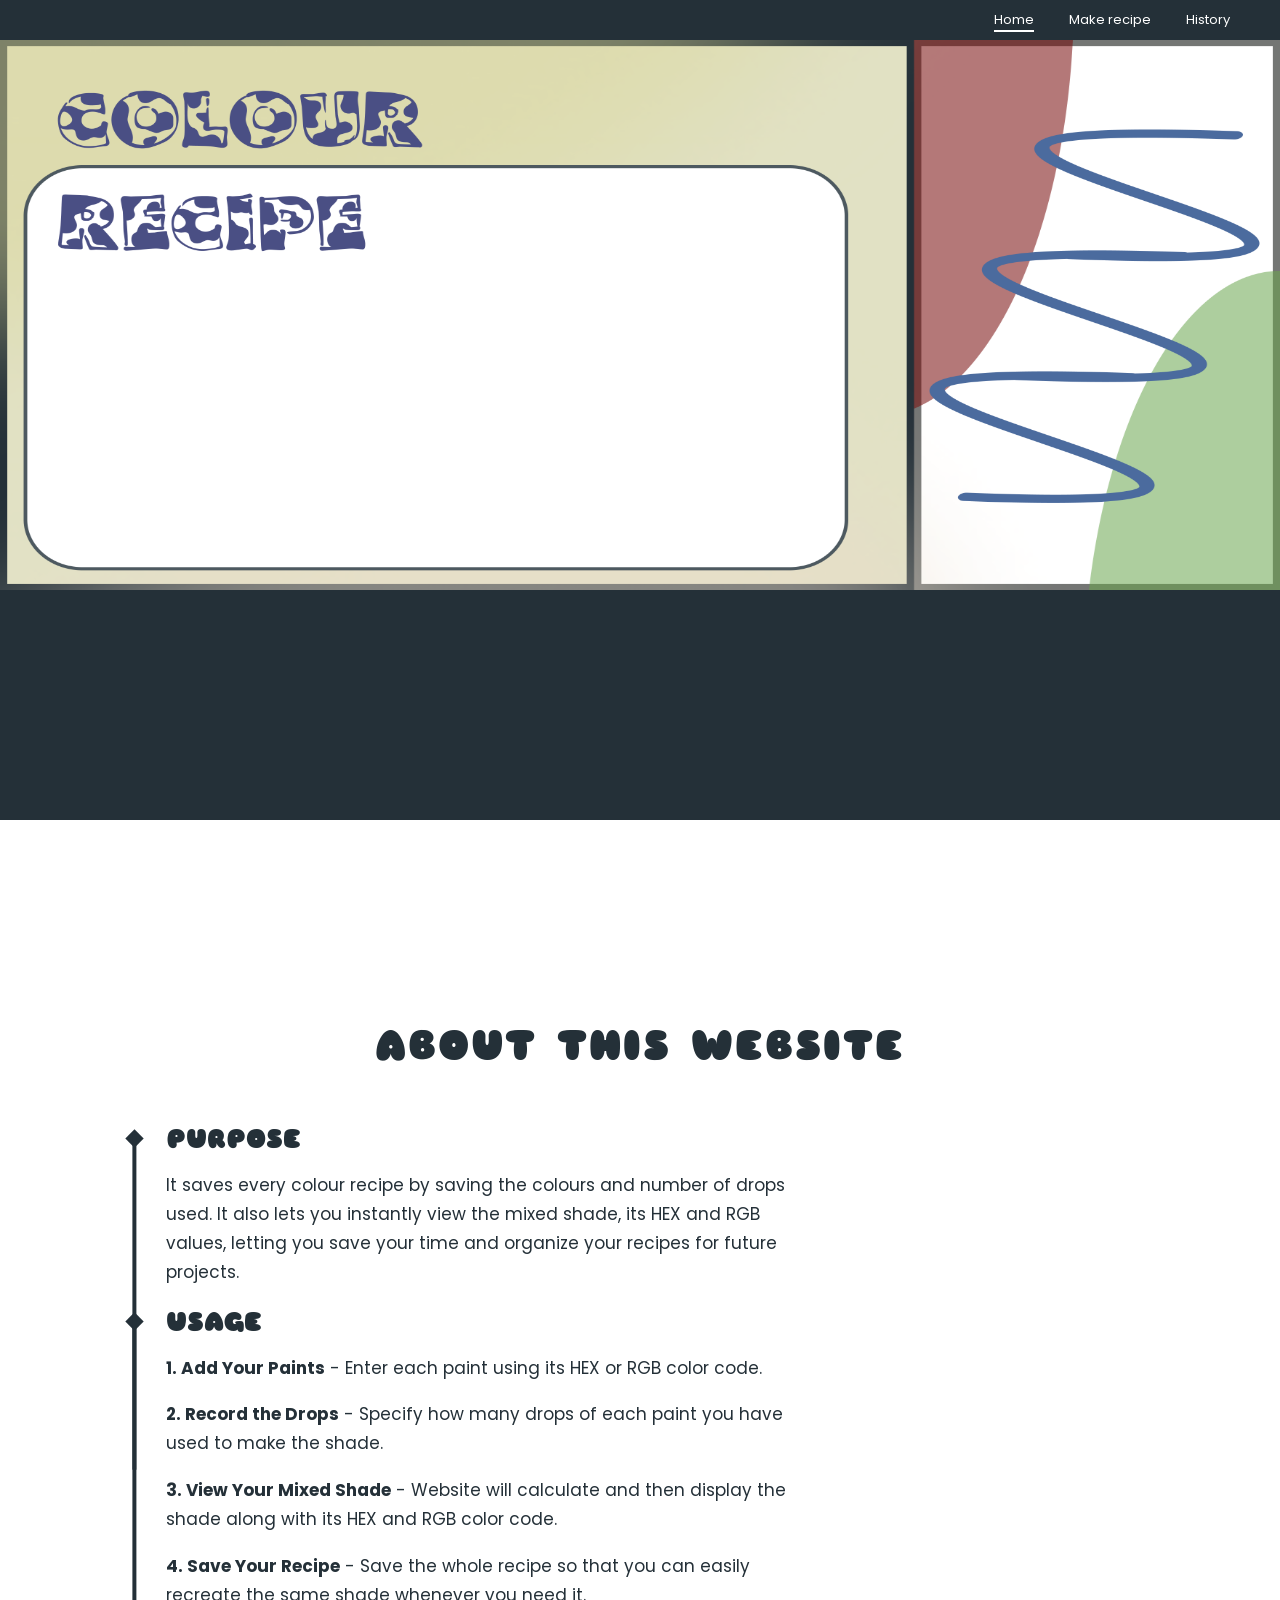
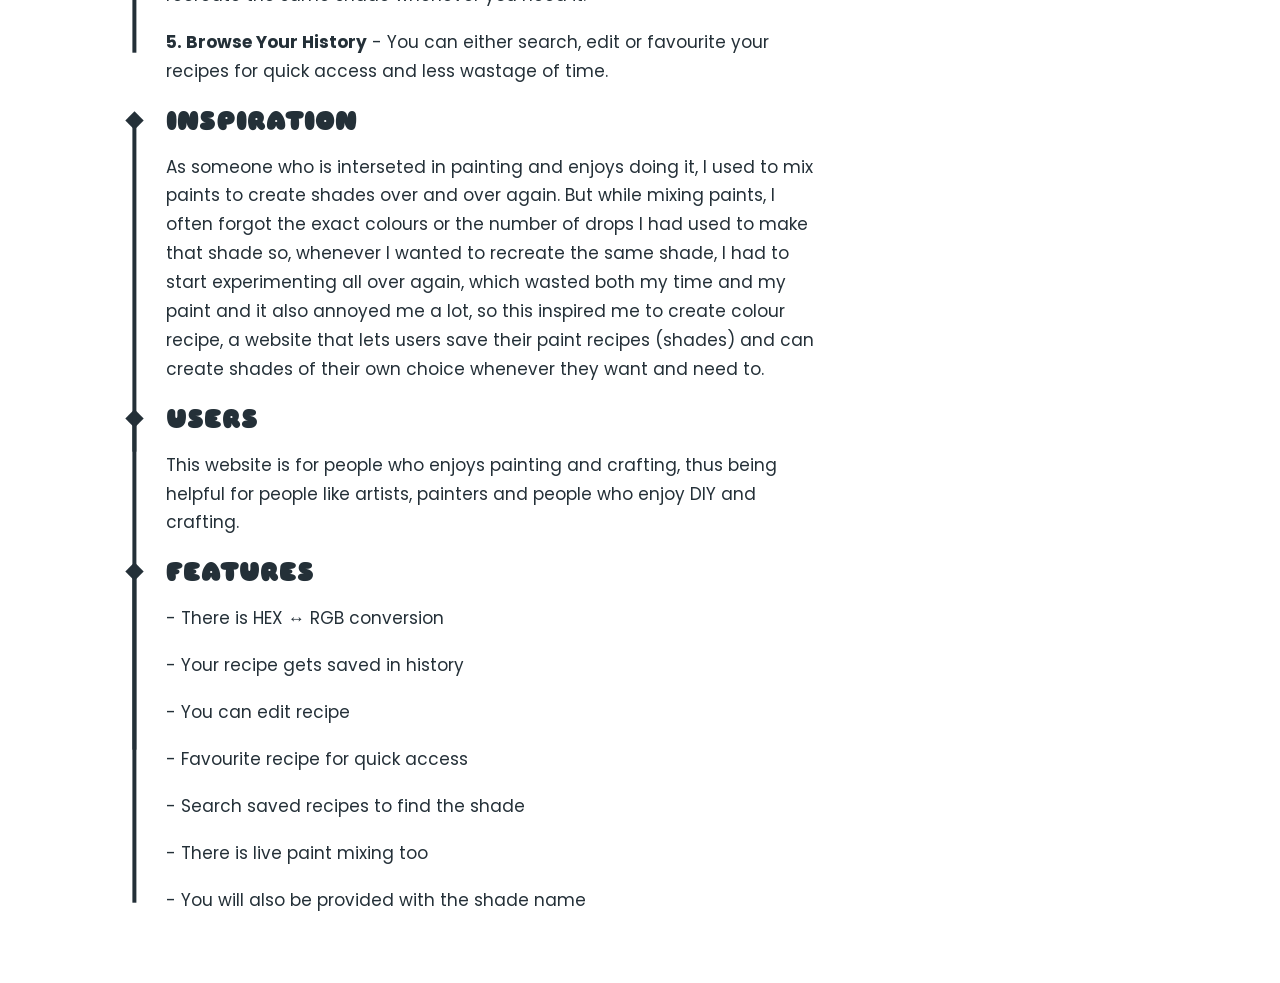
==== index.html @ 3063f2ff "Add initial HTML structure, CSS styles, and homepage image" ====
<!DOCTYPE html>
<html lang="en">
    <head>
        <meta charset="UTF-8">
        <meta name="viewport" content="width=device-width, initial-scale=1.0">
        <title>Mixie-Mixie</title>

        <link rel="preconnect" href="https://fonts.googleapis.com">
<link rel="preconnect" href="https://fonts.gstatic.com" crossorigin>

<link href="https://fonts.googleapis.com/css2?family=Poppins:wght@300;400;500;600;700&display=swap" rel="stylesheet">
<link href="https://fonts.googleapis.com/css2?family=Sniglet:wght@400;800&display=swap" rel="stylesheet">
        <link rel="stylesheet" href="style.css">
        

    </head>

    <body>

 <!-- ================= NAVIGATION ================= -->

        <header>
            <nav class="navbar">
            <div class="logo">
                </div>

                <ul class="nav-links">
                    <li><a href="index.html" class="active">Home</a></li>
                    <li><a href="pages/recipe.html">Make recipe</a></li>
                    <li><a href="pages/history.html">History</a></li>

                </ul>
                </nav>
        </header>

        <!-- ================= HOMEPAGE DESIGN ================= -->

        <main>
               
            <img src="images/home.png" alt="homepage" class="hero-image">

            <div class="divider"></div>

            <section class="about-section">
                <h1>ABOUT THIS WEBSITE</h1>

                <div class="timeline">
                    <div class="timeline-item">
                        <div class="marker">
                </div>
            

            <div class="content">
                

                    <h3>PURPOSE</h3>

                    <p>
                        It saves every colour recipe by saving the colours and number of drops used.
                It also lets you instantly view the mixed shade, its HEX and RGB values,
                letting you save your time and organize your recipes for future projects.
                    </p>

                    </div>
                    </div>
                


                <div class="timeline-item">

    <div class="marker"></div>

    <div class="content">

        <h3>USAGE</h3>

        <p><strong>1. Add Your Paints</strong> - Enter each paint using its HEX or RGB color code.</p>

        <p><strong>2. Record the Drops</strong> - Specify how many drops of each paint you have used to make the shade.</p>

        <p><strong>3. View Your Mixed Shade</strong> - Website will calculate and then display the shade along with its HEX and RGB color code.</p>

        <p><strong>4. Save Your Recipe</strong> - Save the whole recipe so that you can easily recreate the same shade whenever you need it.</p>

        <p><strong>5. Browse Your History</strong> - You can either search, edit or favourite your recipes for quick access and less wastage of time.</p>

    </div>

</div>

<div class="timeline-item">

<div class="marker"></div>

<div class="content">

    <h3>INSPIRATION</h3>

    <p>

        As someone who is interseted in painting and enjoys doing it, I used to mix paints to create shades over and over again. But while mixing paints, I often forgot the exact colours or the number of drops I had used to make that shade so, whenever I wanted to recreate the same shade, I had to start experimenting all over again, which wasted both my time and my paint and it also annoyed me a lot, so this inspired me to create colour recipe, a website that lets users save their paint recipes (shades) and can create shades of their own choice whenever they want and need to.

    </p>
</div>

</div>

<div class="timeline-item">

    <div class="marker"></div>

    <div class="content">

        <h3>USERS</h3>

        <p>

            This website is for people who enjoys painting and crafting, thus being helpful for people like artists, painters and people who enjoy DIY and crafting.

        </p>

        </div>

        </div>

        <div class="timeline-item">

            <div class="marker"></div>

            <div class="content">

                <h3>FEATURES</h3>

                <p>

                    - There is HEX ↔ RGB conversion </p>

                   <p> - Your recipe gets saved in history</p>

                    <p>- You can edit recipe</p>

                    <p>- Favourite recipe for quick access</p>
                    
                    <p>- Search saved recipes to find the shade </p>

                   <p> - There is live paint mixing too</p>

                   <p> - You will also be provided with the shade name</p>

            
            </div>

            </div>


</div>

</section>
        
        
        </main>
    </body>
</html>
---- style.css ----
/* ---------- Reset ---------- */
*{
    margin:0;
    padding:0;
    box-sizing:border-box;
}

html{
    scroll-behavior:smooth;
}

body{
    margin:0;
    font-family:Arial, Helvetica, sans-serif;
    overflow-x:hidden;
}

/* ---------- Navigation ---------- */

header{
    width:100%;
    position:fixed;
    top:0;
    left:0;
    z-index:1000;
    margin:0;
    padding: 0;
}

.navbar{

    width:100%;
    height: 40px;
    background-color: #243038;

    display:flex;
    justify-content:flex-end;
    align-items:center;

    padding: 0 50px;
   
}


.logo{
    
    margin-right: auto;
}


.nav-links{

    display:flex;
    list-style:none;
    gap:35px;

    margin:0;
    padding:0;
    align-items: flex-start;
}



.nav-links li{

    display:inline-block;
}


.nav-links a{

    color: white;
    text-decoration: none;
    font-size: 13px;
    transition: 0.3s;
    font-family:"Poppins", sans-serif;
    padding-top:2px;
    transition: 0.3s;
    display:block;
}


.nav-links a:hover{

    color: #d9d9d9;

}


.nav-links .active{

    border-bottom: 2px solid white;

}


/* ---------- Homepage ---------- */

main{

    padding-top:40px;
}

.hero-image{

    display:block;
    width:100%;
    height:550px;
    
}

.how-section{

    width:100%;
    background: #243038;
    padding: 60px 0;
    ;
}

.how-to-use{

    width:80%;
    margin:0 auto;
    color:white;

}

.how-to-use h2{

    font-size: 38px;
    margin-bottom: 35px;
    text-align: center;
              
}


.how-to-use p{

    font-size:20px;
    line-height:1.8;
    margin-bottom: 18px;
}

.divider{

    width:100%;
    height:230px;
    background: #243038;
}


.about-section{

    margin-top: 200px;
    text-align: center;
}


.about-section h1{

    font-family: "Sniglet", cursive;
    font-size: 42px;
    color: #243038;
    letter-spacing: 2px;
    text-transform: uppercase;
    font-weight: normal;
    font-weight: 800;
}


.timeline{

    width:80%;
    margin: 50px auto;

}


.timeline-item{

    display:flex;
    align-items:flex-start;

}


.marker{

    width:13px;
    height: 13px;
    background: #243038;

    transform: rotate(45deg);
    margin-right: 25px;
    margin-top: 10px;

    position: relative;

}



.marker::after{

    content: "";
    position: absolute;

    top:-45px;
    left:935%;

    transform: translate(-50%) rotate(-45deg);

    width: 3.5px;
    height: 335px;

    background: #243038;

}


.content{

    text-align: left;

}


.content h3{

    font-family: "Sniglet", cursive;
    font-size: 27px;
    color: #243038;
    margin-bottom: 15px;

}


.content p{

    font-family: "Poppins", sans-serif;
    font-size: 17px;
    line-height: 1.7;
    color: #243038;

    text-align: left;
    max-width: 650px;

    margin-bottom: 18px;
    
}
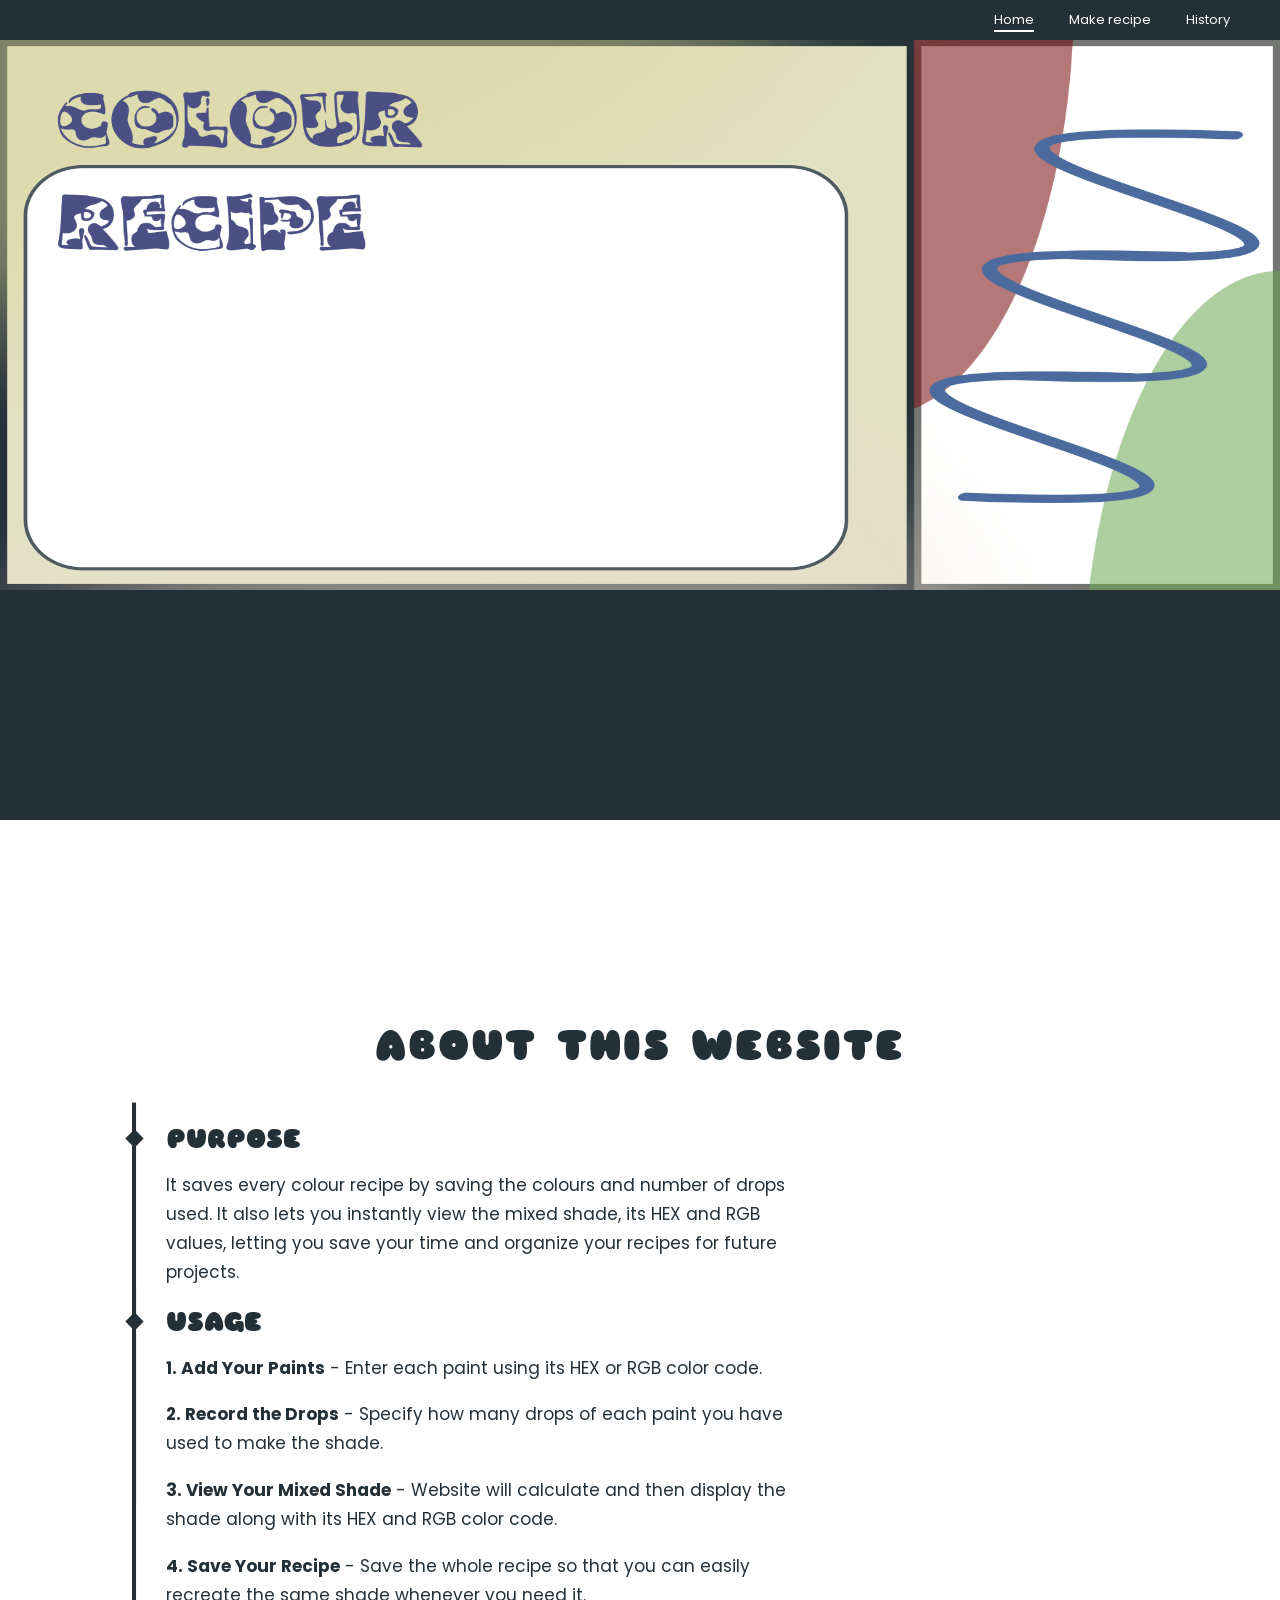
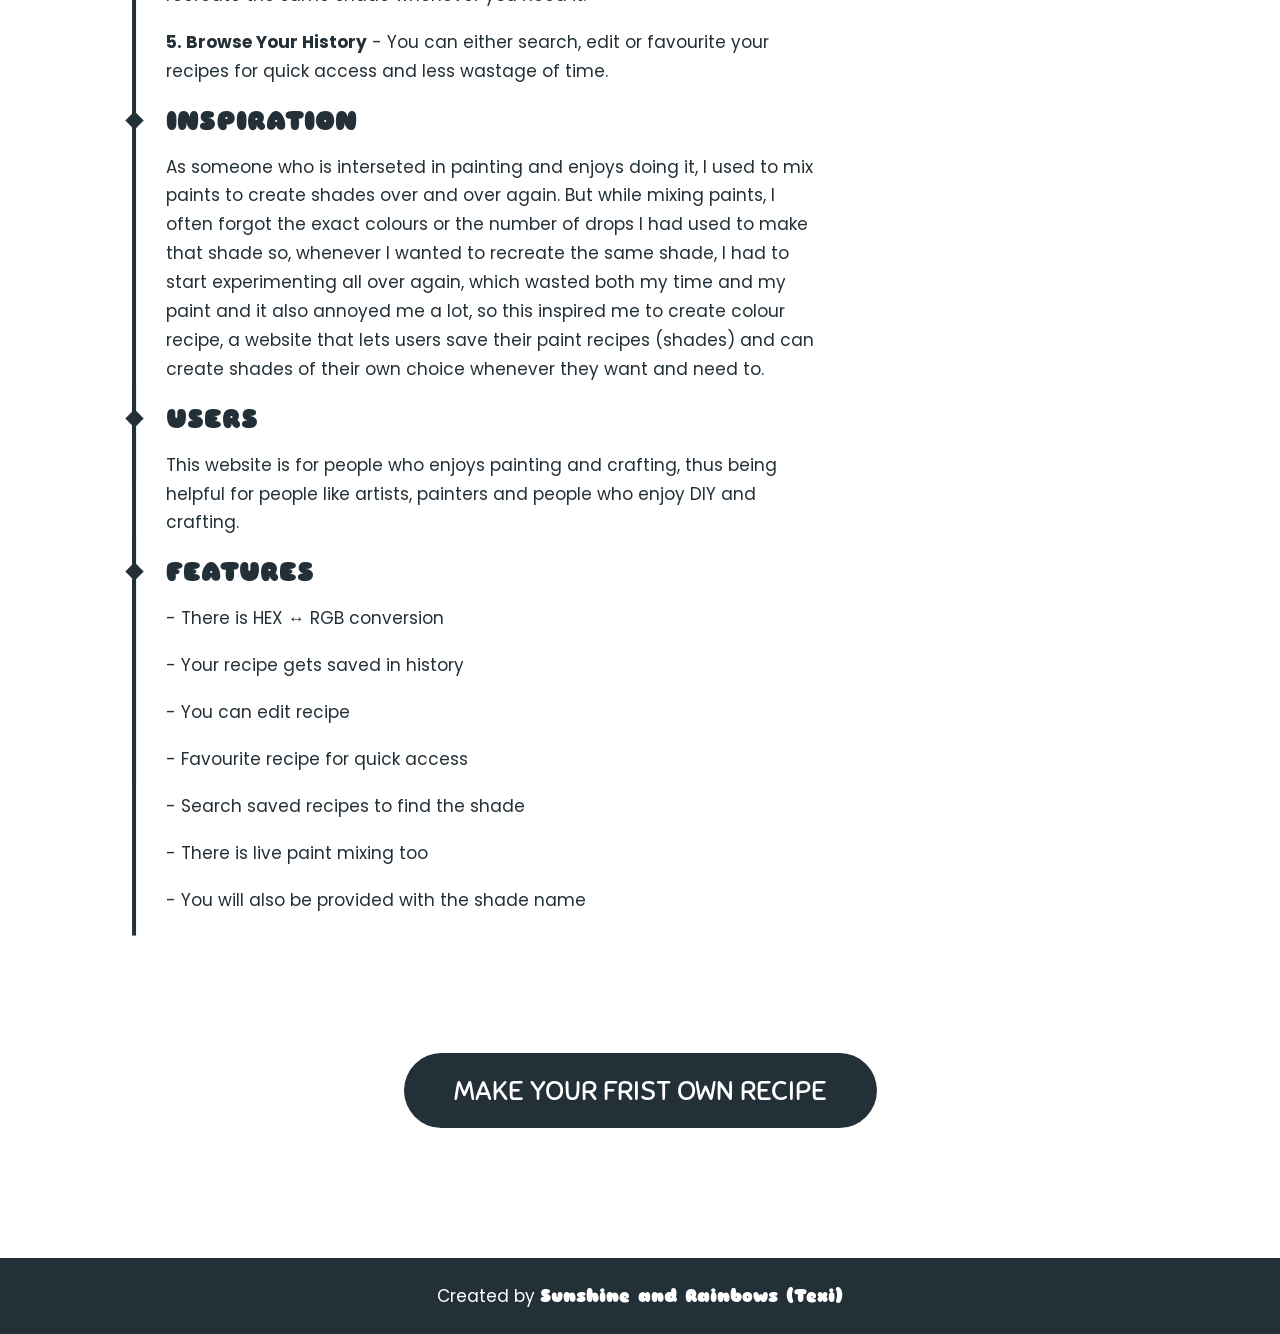
==== commit 7cb4098c: "Add call-to-action section and footer to index.html; update styles in style.css" ====
--- a/index.html
+++ b/index.html
@@ -156,8 +156,31 @@
 </div>
 
 </section>
+
+
+<section class="cta-section">
+
+    <a href="pages/recipe.html" class="recipe-btn">
+
+        MAKE YOUR FRIST OWN RECIPE
+    </a>
+
+
+
+</section>
         
         
         </main>
+
+
+        <footer class="footer">
+
+            <p> Created by <strong> Sunshine and Rainbows (Texi)</strong></p>
+
+            
+        </footer>
+
+
+
     </body>
 </html>
--- a/style.css
+++ b/style.css
@@ -205,13 +205,13 @@
     content: "";
     position: absolute;
 
-    top:-45px;
+    top:-77px;
     left:935%;
 
     transform: translate(-50%) rotate(-45deg);
 
     width: 3.5px;
-    height: 335px;
+    height: 400px;
 
     background: #243038;
 
@@ -247,4 +247,74 @@
 
     margin-bottom: 18px;
     
+}
+
+.cta-section{
+
+    text-align: center;
+    margin: 120px 0;
+}
+
+
+.recipe-btn{
+
+    display: inline-block;
+
+    background: #243038;
+    color:white;
+
+    font-family: "Sniglet", cursive;
+    font-size:28px;
+
+    text-decoration: none;
+    padding: 20px 50px;
+
+    border-radius: 50px;
+
+    transition: 0.3s ease;
+}
+
+
+.recipe-btn:hover{
+
+    background: #364852;
+    transform: scale(1.05);
+}
+
+
+/* ---------- Footer ---------- */
+
+
+
+.footer{
+
+    width: 100%;
+    background: #243038;
+    color: white;
+
+    text-align:center;
+
+    padding: 25px 0px;
+
+    margin-top: 130px;
+
+}
+
+
+
+.footer p{
+
+    font-family: "Poppins", sans-serif;
+    font-size: 17px;
+    margin: 0;
+
+}
+
+
+.footer strong{
+
+    font-family: "Sniglet", cursive;
+    font-size: 18px;
+    font-weight: 800;
+    
 }
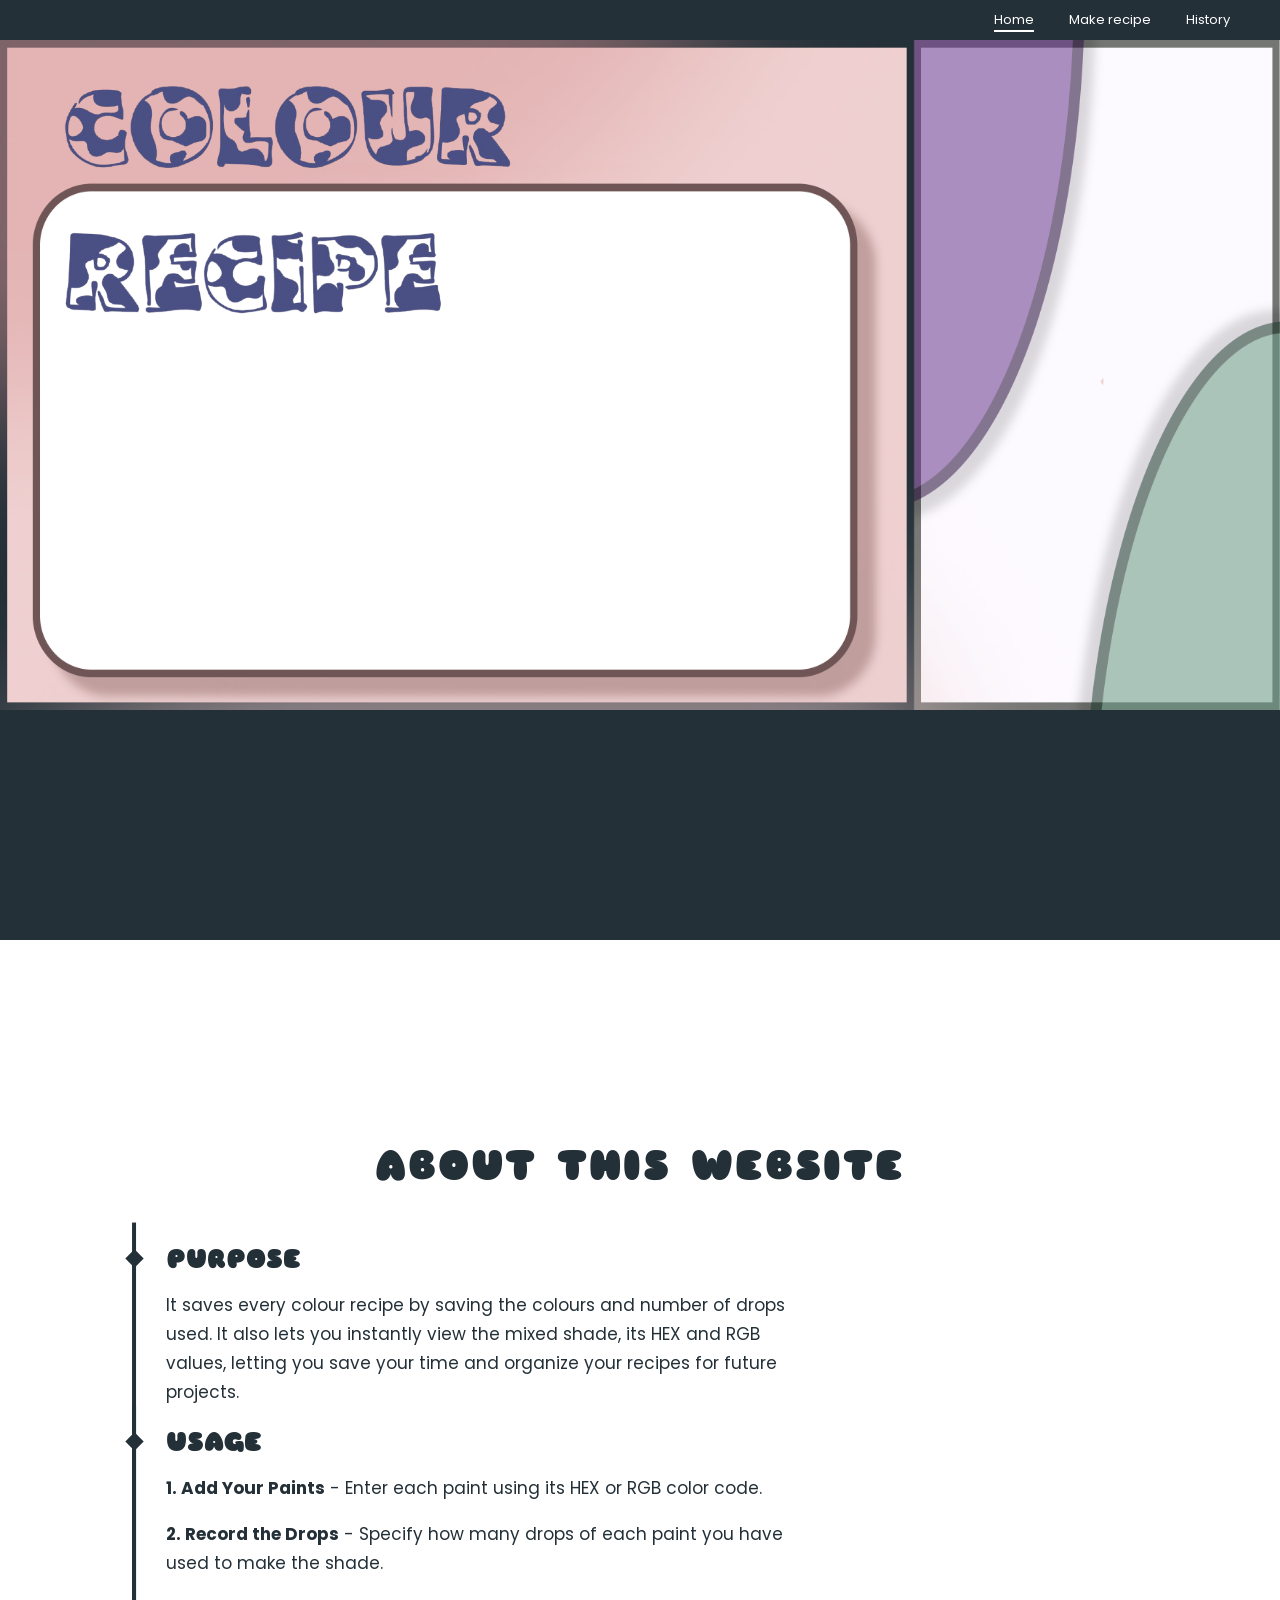
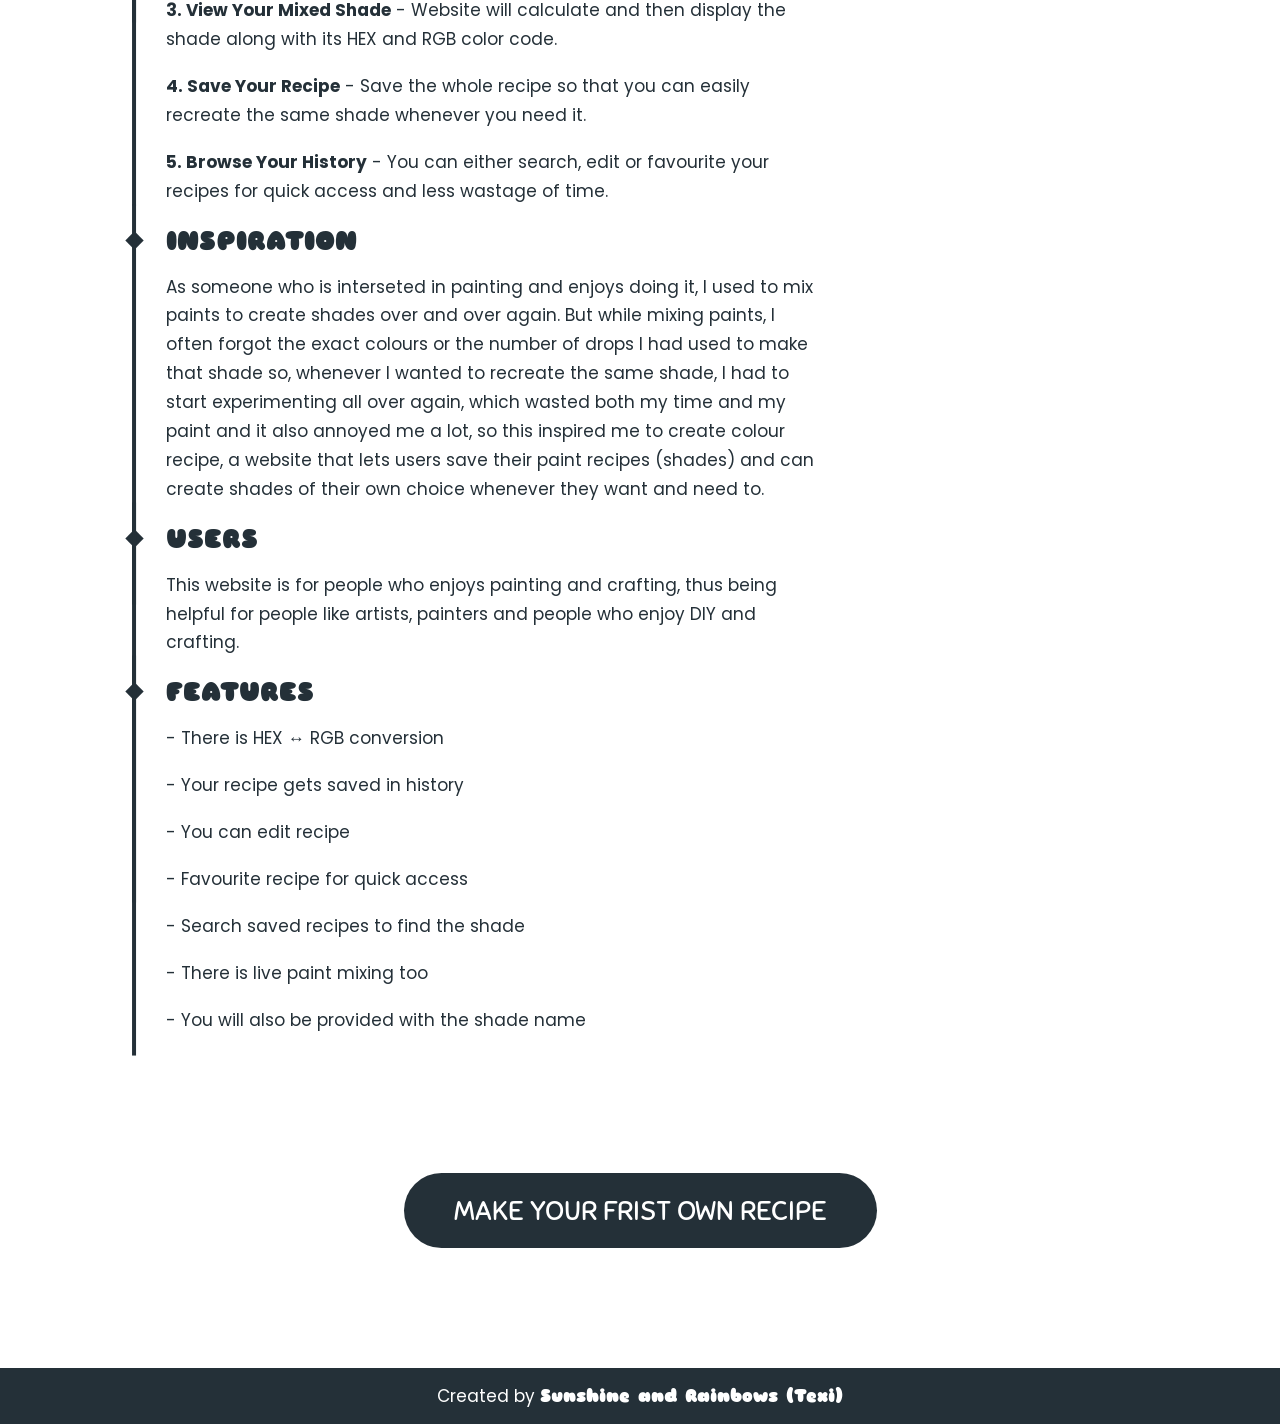
==== commit be22cd29: "Refactor code structure for improved readability and maintainability" ====
--- a/index.html
+++ b/index.html
@@ -36,8 +36,14 @@
         <!-- ================= HOMEPAGE DESIGN ================= -->
 
         <main>
+            <div class="hero-banner">
                
             <img src="images/home.png" alt="homepage" class="hero-image">
+
+            <img src="images/colour recipe.png"
+            alt="Colour Recipe"
+            class="title-images">
+            </div>
 
             <div class="divider"></div>
 
--- a/style.css
+++ b/style.css
@@ -13,6 +13,10 @@
     margin:0;
     font-family:Arial, Helvetica, sans-serif;
     overflow-x:hidden;
+
+    display: flex;
+    flex-direction:column;
+    min-height:100vh;
 }
 
 /* ---------- Navigation ---------- */
@@ -25,6 +29,7 @@
     z-index:1000;
     margin:0;
     padding: 0;
+
 }
 
 .navbar{
@@ -105,7 +110,7 @@
 
     display:block;
     width:100%;
-    height:550px;
+    height:670px;
     
 }
 
@@ -294,9 +299,11 @@
 
     text-align:center;
 
-    padding: 25px 0px;
-
-    margin-top: 130px;
+    padding: 15px 0px;
+
+    margin-top: 0px;
+
+    flex-shrink: 0;
 
 }
 
@@ -317,4 +324,777 @@
     font-size: 18px;
     font-weight: 800;
     
+}
+
+
+
+/*                 RECIPE PAGE                        */
+
+
+.recipe-page{
+
+    padding-top: 100px;
+    padding-bottom: 18px;
+
+    background:#eef3f5;
+
+    flex:1;
+
+}
+
+
+.recipe-page h1{
+
+    text-align:center;
+    font-family:"Sniglet", cursive;
+    font-size:40px;
+    color: #243038;
+    margin-bottom:50px;
+
+}
+
+
+.recipe-container{
+
+    width:65%;
+    margin:auto;
+
+    background:linear-gradient(100deg,#ffffff,#f8f9fb);
+
+    padding: 45px;
+
+    border-radius:30px;
+
+    border:3px solid #758a97;
+
+    box-shadow:
+    0 15px 35px rgba(0,0,0,.08),
+    0 5px 12px rgba(0,0,0,.05);
+    
+}
+
+.recipe-container label{
+
+    display:block;
+
+    font-family:"Poppins", sans-serif;
+
+    font-size:18px;
+
+    font-weight:600;
+
+    color:#243038;
+
+    margin-top: 25px;
+    margin-bottom: 10px;
+
+}
+
+
+.recipe-container input{
+
+    width:100%;
+
+    padding:15px;
+
+    font-size:17px;
+
+    font-family: "Poppins", sans-serif;
+
+    border:2px solid #243038;
+
+    border-radius:14px;
+
+    background:white;
+
+    transition:.3s;
+
+    outline:none;
+
+}
+
+
+
+.recipe-container input:focus{
+
+    border-color:#243038;
+
+    box-shadow:0 0 10px rgba(36,40,56,.15);
+}
+
+
+.recipe-container hr{
+
+    margin:40px 0;
+
+    border:none;
+
+    border-top:2px solid #d9d9d9;
+
+}
+
+
+.recipe-container h2{
+
+    font-family:"Sniglet", cursive;
+
+    font-size:30px;
+
+    color:#243038;
+
+    margin-bottom: 20px;
+
+}
+
+
+.add-btn{
+
+    margin-top:0px;
+
+    background:#243038;
+
+    color:white;
+
+    border:none;
+
+    padding: 14px 24px;
+
+    height:50px;
+
+    border-radius:30px;
+
+    font-family:"Poppins", sans-serif;
+
+    font-size:16px;
+
+    cursor: pointer;
+
+    transition: 0.3s;
+
+}
+
+
+
+.add-btn:hover{
+
+    background:#364852;
+
+}
+
+
+.colour-preview{
+
+    width:170px;
+
+    height:170px;
+
+    border:3px solid #243038;
+
+    border-radius:15px;
+
+    margin:25px auto;
+
+    background:white;
+
+}
+
+
+
+.recipe-container p{
+
+    font-family:"Poppins", sans-serif;
+
+    font-size:18px;
+
+    color: #243038;
+
+    margin-bottom:12px;
+
+}
+
+
+.button-group{
+
+    margin-top:40px;
+
+    display:flex;
+
+    justify-content:center;
+
+    gap:25px;
+
+}
+
+
+
+.save-btn,
+.clear-btn{
+
+    background:#243038;
+
+    color:white;
+
+    border:none;
+
+    padding:15px 40px;
+
+    border-radius:40px;
+
+    font-family:"Sniglet", cursive;
+
+    font-size:22px;
+
+    cursor:pointer;
+
+    transition:.3s;
+
+}
+
+
+.save-btn:hover,
+.clear-btn:hover{
+
+    background:#364852;
+
+    transform:scale(1.05);
+
+}
+
+
+#paintContainer{
+
+    margin-top:20px;
+}
+
+
+.paint-box{
+
+    margin-top:30px;
+
+    padding:28px;
+
+    border:2px solid #dbe3e8;
+
+    border-radius:22px;
+
+    background:white;
+
+    box-shadow:0 8px 18px rgba(0,0,0,.05);
+
+}
+
+
+
+.paint-box h2{
+
+    font-family:"Sniglet", cursive;
+
+    font-size:20px;
+
+    color:#243038;
+
+    margin-bottom:20px;
+
+}
+
+
+.paint-number{
+
+    display:flex;
+    gap:15px;
+    align-items:center;
+
+}
+
+
+#generateBtn{
+
+    background:#243038;
+    color:white;
+    border:none;
+    padding:14px 24px;
+    border-radius: 18px;
+    cursor:pointer;
+    font-family:"Poppins", sans-serif;
+    font-size:16px;
+    transition:0.3s;
+
+}
+
+
+#generateBtn:hover{
+
+    background:#364852;
+}
+
+
+.mix-btn{
+
+    display:block;
+    margin:30px auto;
+    background: #243038;
+    color:white;
+    border:none;
+    padding:15px 40px;
+    border-radius:40px;
+    font-family:"Sniglet", cursive;
+    font-size:22px;
+    cursor:pointer;
+    transition:0.3s;
+
+}
+
+
+.mix-btn:hover{
+
+    background: #364852;
+
+    transform: scale(1.05);
+}
+
+
+.colourHint{
+
+    display:block;
+    margin-top:8px;
+    margin-bottom:12px;
+
+    font-family:"Poppins", sans-serif;
+    font-size:14px;
+    color:#666;
+    font-style:italic;
+
+}
+
+
+.remove-btn{
+
+    background:#c85b5b;
+    color:white;
+
+    border:none;
+    padding:14px 24px;
+
+    height: 50px;
+
+    border-radius:30px;
+
+    font-family:"Poppins", sans-serif;
+    font-size:16px;
+
+    cursor:pointer;
+    transition:.3s;
+
+}
+
+
+.remove-btn:hover{
+
+    background:#b24747;
+    transform:scale(1.05);
+}
+
+
+.paint-buttons{
+
+    display:flex;
+    justify-content: space-between;
+    align-items: center;
+
+    margin-top:30px;
+    margin-bottom:20px;
+
+}
+
+
+#copyHexBtn,
+#copyRgbBtn{
+
+    margin-left:3px;
+
+    background:#243038;
+
+    color:white;
+
+    border:none;
+
+    padding:5px 14px;
+
+    border-radius:20px;
+
+    cursor:pointer;
+
+    font-size:13px;
+    
+}
+
+/* ---------------- HISTORY PAGE ---------------- */
+
+.history-page{
+
+    padding-top:100px;
+    padding-bottom:80px;
+
+    background:#eef3f5;
+
+    min-height:100vh;
+
+}
+
+
+.history-page h1{
+
+    text-align:center;
+
+    font-family:"Sniglet", cursive;
+
+    font-size:40px;
+
+    color:#243038;
+
+    margin-bottom:50px;
+
+}
+
+
+.history-controls{
+
+    text-align:center;
+
+    margin-bottom:40px;
+
+}
+
+.clear-history-btn{
+
+    background:#b24747;
+
+    color:white;
+
+    border:none;
+
+    padding:15px 35px;
+
+    border-radius:40px;
+
+    font-family:"Sniglet", cursive;
+
+    font-size:22px;
+
+    cursor:pointer;
+
+    transition:.3s;
+
+}
+
+
+.clear-history-btn:hover{
+
+    background:#c85b5b;
+
+    transform: scale(1.05);
+
+}
+
+#historyContainer{
+
+    width:78%;
+
+    margin:auto;
+
+}
+
+
+.history-card{
+
+    background:white;
+    border:3px solid #758a97;
+
+    border-radius:25px;
+
+    padding:30px;
+    margin-bottom:30px;
+
+    box-shadow:0 8px 10px rgba(0,0,0,.08);
+
+
+}
+
+
+.history-top{
+
+    display:flex;
+
+    justify-content:space-between;
+
+    align-items:center;
+
+    margin-bottom:20px;
+
+}
+
+
+.history-card h2{
+
+    font-family:"Sniglet", cursive;
+
+    font-size:20px;
+
+    color:#243038;
+
+}
+
+
+.history-preview{
+
+    width:80px;
+
+    height:80px;
+
+    border:3px solid #243038;
+
+    border-radius:18px;
+
+}
+
+
+.history-card p{
+
+    font-family:"Poppins", sans-serif;
+
+    font-size:17px;
+
+    color:#243038;
+
+    margin:10px 0;
+
+}
+
+
+.delete-btn{
+
+    margin-top:20px;
+
+    background:#b24747;
+
+    color:white;
+
+    border:none;
+
+    padding:12px 15px;
+
+    border-radius:25px;
+
+    font-family:"Poppins", sans-serif;
+
+    font-size:15px;
+
+    cursor:pointer;
+
+    transition:.3s;
+
+}
+
+
+.delete-btn:hover{
+
+    background:#c85b5b;
+    
+}
+
+
+#searchInput{
+
+    width: 1100px;
+
+    padding:14px;
+
+    border:3px solid #243038;
+
+    border-radius:20px;
+
+    font-family:"Poppins", sans-serif;
+
+    font-size:16x;
+
+    outline:none;
+
+}
+
+
+#searchInput:focus{
+
+    box-shadow:0 0 18px rgba(36,48,56,.15);
+}
+
+#sortSelect{
+
+    width:220px;
+
+    padding:12px;
+
+    margin-left: 880px;
+
+    border:3px solid #243038;
+
+    border-radius:20px;
+
+    font-family:"Poppins", sans-serif;
+
+    font-size:16px;
+
+    cursor:pointer;
+
+    outline:none;
+
+}
+
+#sortSelect:focus{
+
+    box-shadow:0 0 18px rgba(36,48,56,.15);
+    
+}
+
+
+.history-buttons{
+
+    display:flex;
+    justify-content:space-between;
+
+    align-items:center;
+
+    margin-top:25px;
+
+}
+
+
+.fav-btn{
+
+    background:none;
+    border:none;
+    font-size:32px;
+    cursor:pointer;
+    transition:.3s;
+
+}
+
+
+.fav-btn:hover{
+
+    transform:scale(1.3);
+
+}
+
+.fav-filter-btn{
+
+    background:#243038;
+
+    color:white;
+
+    border:none;
+
+    padding:15px 35px;
+
+    border-radius:40px;
+
+    font-family:"Sniglet", cursive;
+
+    font-size:22px;
+
+    cursor:pointer;
+
+    transition:.3s;
+
+    margin-left:20px;
+
+}
+
+
+.fav-filter-btn:hover{
+
+    background:#364852;
+
+    transform:scale(1.05);
+
+}
+
+.edit-btn{
+
+    background:#243038;
+    color:white;
+    border-radius:12px;
+    padding: 10px 18px;
+    border:none;
+    cursor: pointer;
+    font-size: 14px;
+    font-weight: bold;
+    transition: 0.25s ease;
+
+}
+
+.edit-btn:hover{
+
+    background:#364852;
+    transform: translateY(-2px);
+    box-shadow: 0 4px 10px rgba(192, 132, 252, 0.35);
+
+}
+
+
+.edit-btn:active {
+    transform: scale(0.97);
+}
+
+
+#pagination{
+
+    display:flex;
+    justify-content:center;
+    gap:10px;
+    margin-top:30px;
+
+}
+
+#pagination button{
+
+    width:40px;
+    height:40px;
+    border:none;
+    border-radius:12px;
+    cursor:pointer;
+    background:#243038;
+    font-weight:bold;
+    transition:.25s;
+    color:white;
+
+}
+
+
+#pagination .active-page{
+    background:#364852;
+    color:white;
+
+}
+
+
+.hero-banner{
+    position: relative;
+
+}
+
+
+.title-images{
+    position: absolute;
+    top: 44px;
+    left:5%;
+    transform: translateX(-50%);
+    width: 450px;
+    max-width: 88%;
+    transform: rotate(-0deg);
+    z-index: 2;
+
+}
+
+.title-images:hover{
+    transform: rotate(-8deg) scale(1.10);
 }
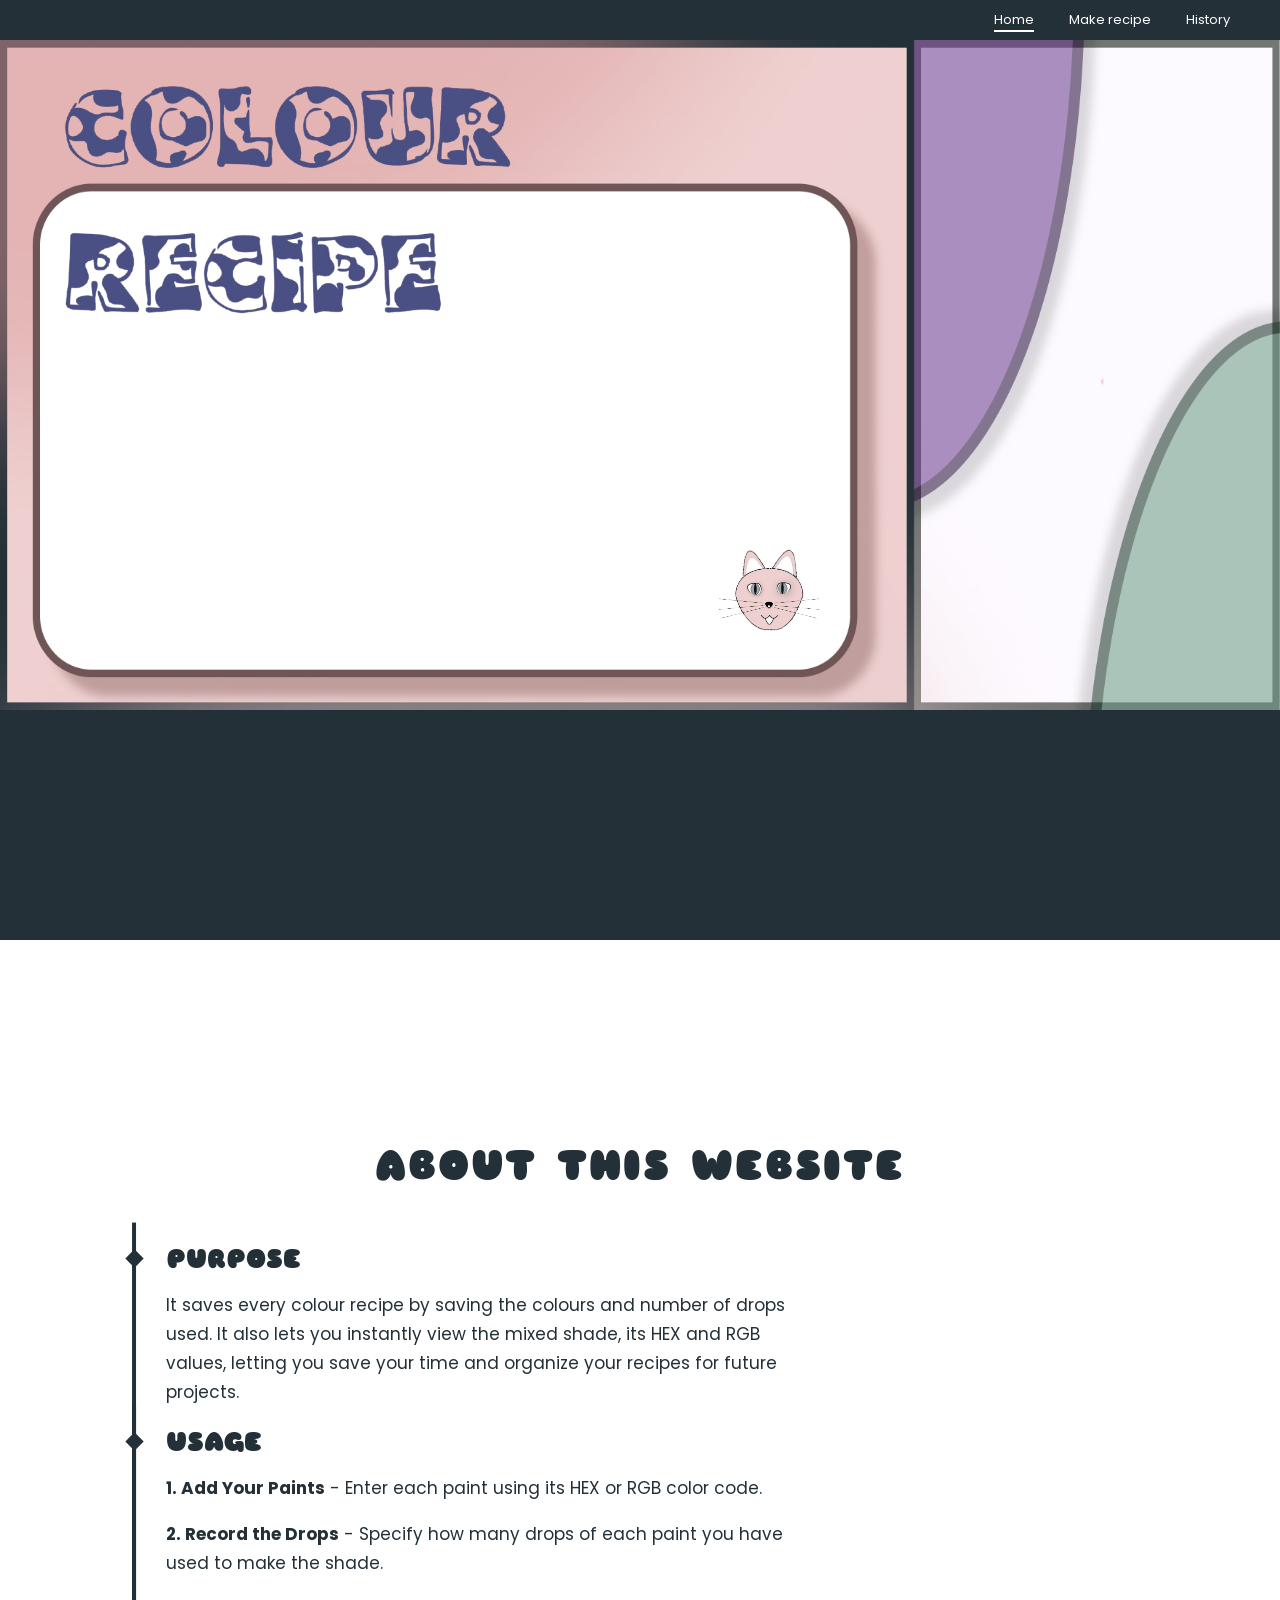
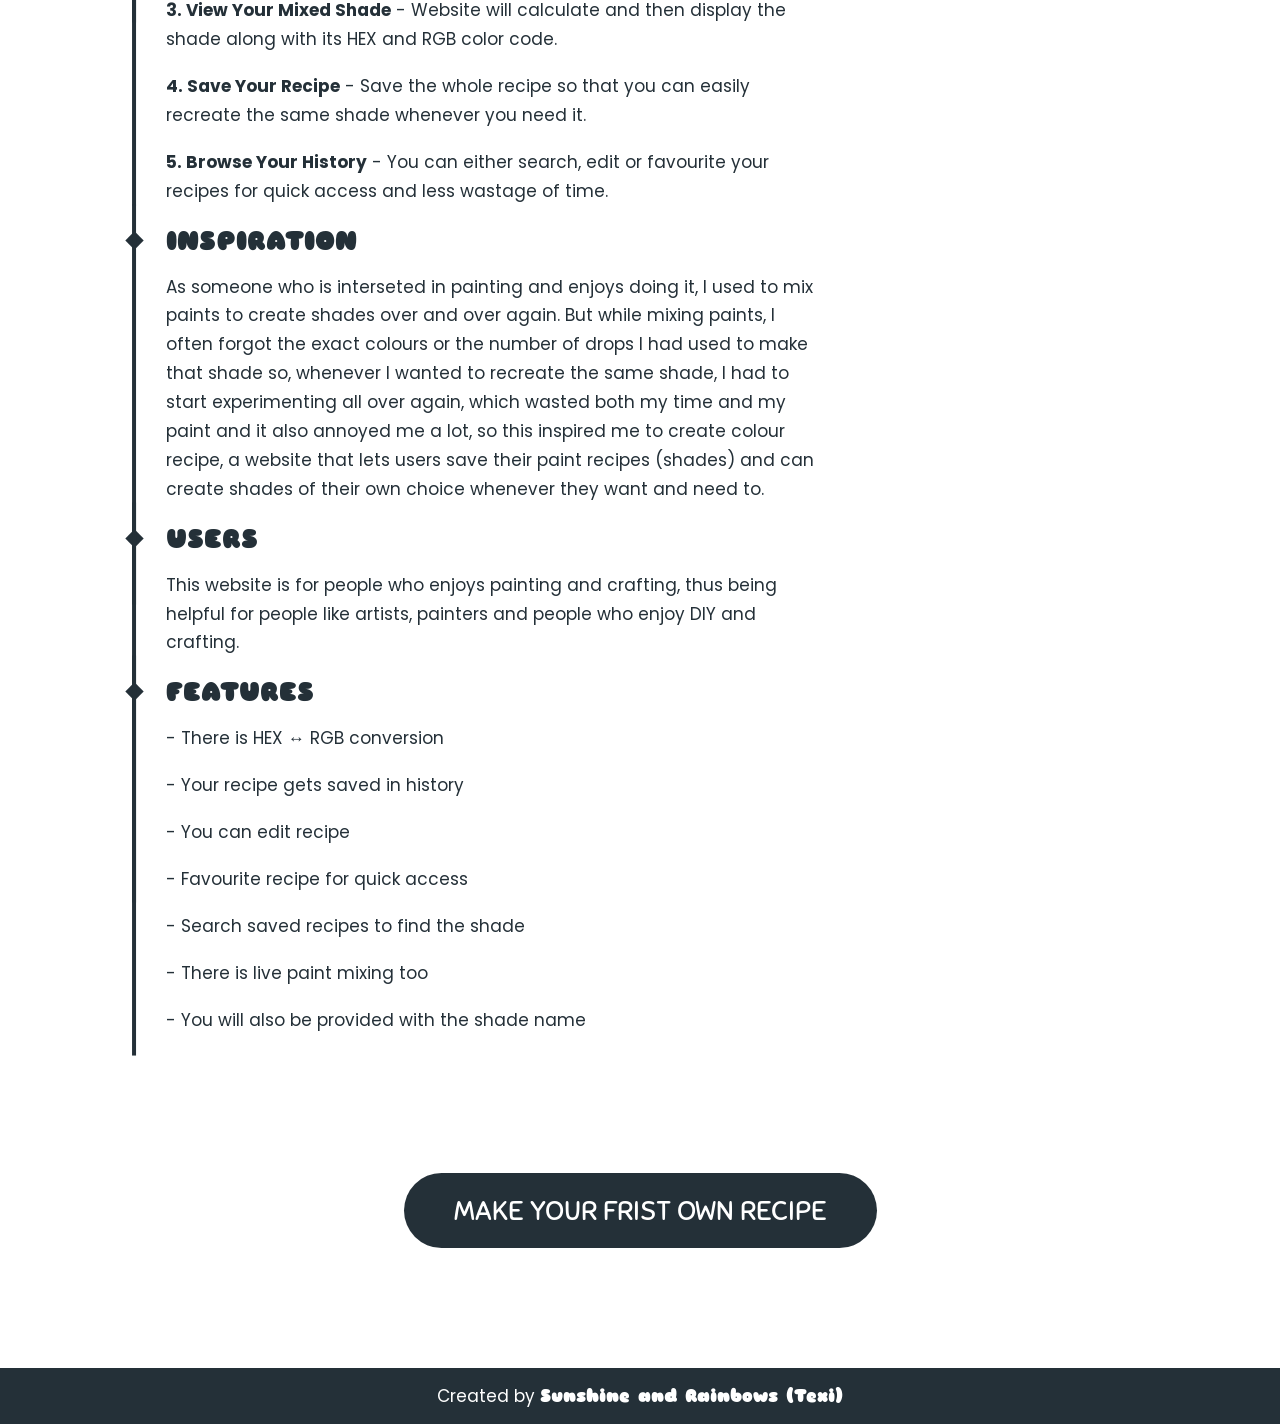
==== commit 2baba8dc: "Refactor code structure for improved readability and maintainability" ====
--- a/index.html
+++ b/index.html
@@ -43,6 +43,14 @@
             <img src="images/colour recipe.png"
             alt="Colour Recipe"
             class="title-images">
+
+            <img src="images/cat.png"
+            alt="cat"
+            class="cat-image"
+            id="cat">
+
+            <audio id="meowSound" src="sounds/meow.mp3"></audio>
+
             </div>
 
             <div class="divider"></div>
@@ -186,7 +194,7 @@
             
         </footer>
 
-
+<script src="script.js"></script>
 
     </body>
 </html>
--- a/style.css
+++ b/style.css
@@ -1097,4 +1097,65 @@
 
 .title-images:hover{
     transform: rotate(-8deg) scale(1.10);
+}
+
+
+.cat-image {
+    position: absolute;
+
+    width: 100px;
+
+    top:76%;
+    right:36%;
+
+}
+
+
+.cat-image:hover {
+
+    transform: scale(1.3);
+}
+
+
+.paint-splash{
+
+    position:absolute;
+
+    width:90px;
+    height:90px;
+
+    border-radius:50% 40% 60% 45%;
+
+    opacity:0;
+
+    animation:splash 0.9s ease forwards;
+
+    z-index:2;
+
+    pointer-events:none;
+
+}
+
+
+@keyframes splash{
+
+    0%{
+
+        transform:scale(0);
+        opacity:0;
+    }
+
+    30%{
+
+        opacity:1;
+
+    }
+
+    100%{
+
+        transform:scale(1.4) rotate(120deg);
+        opacity:0;
+
+    }
+
 }
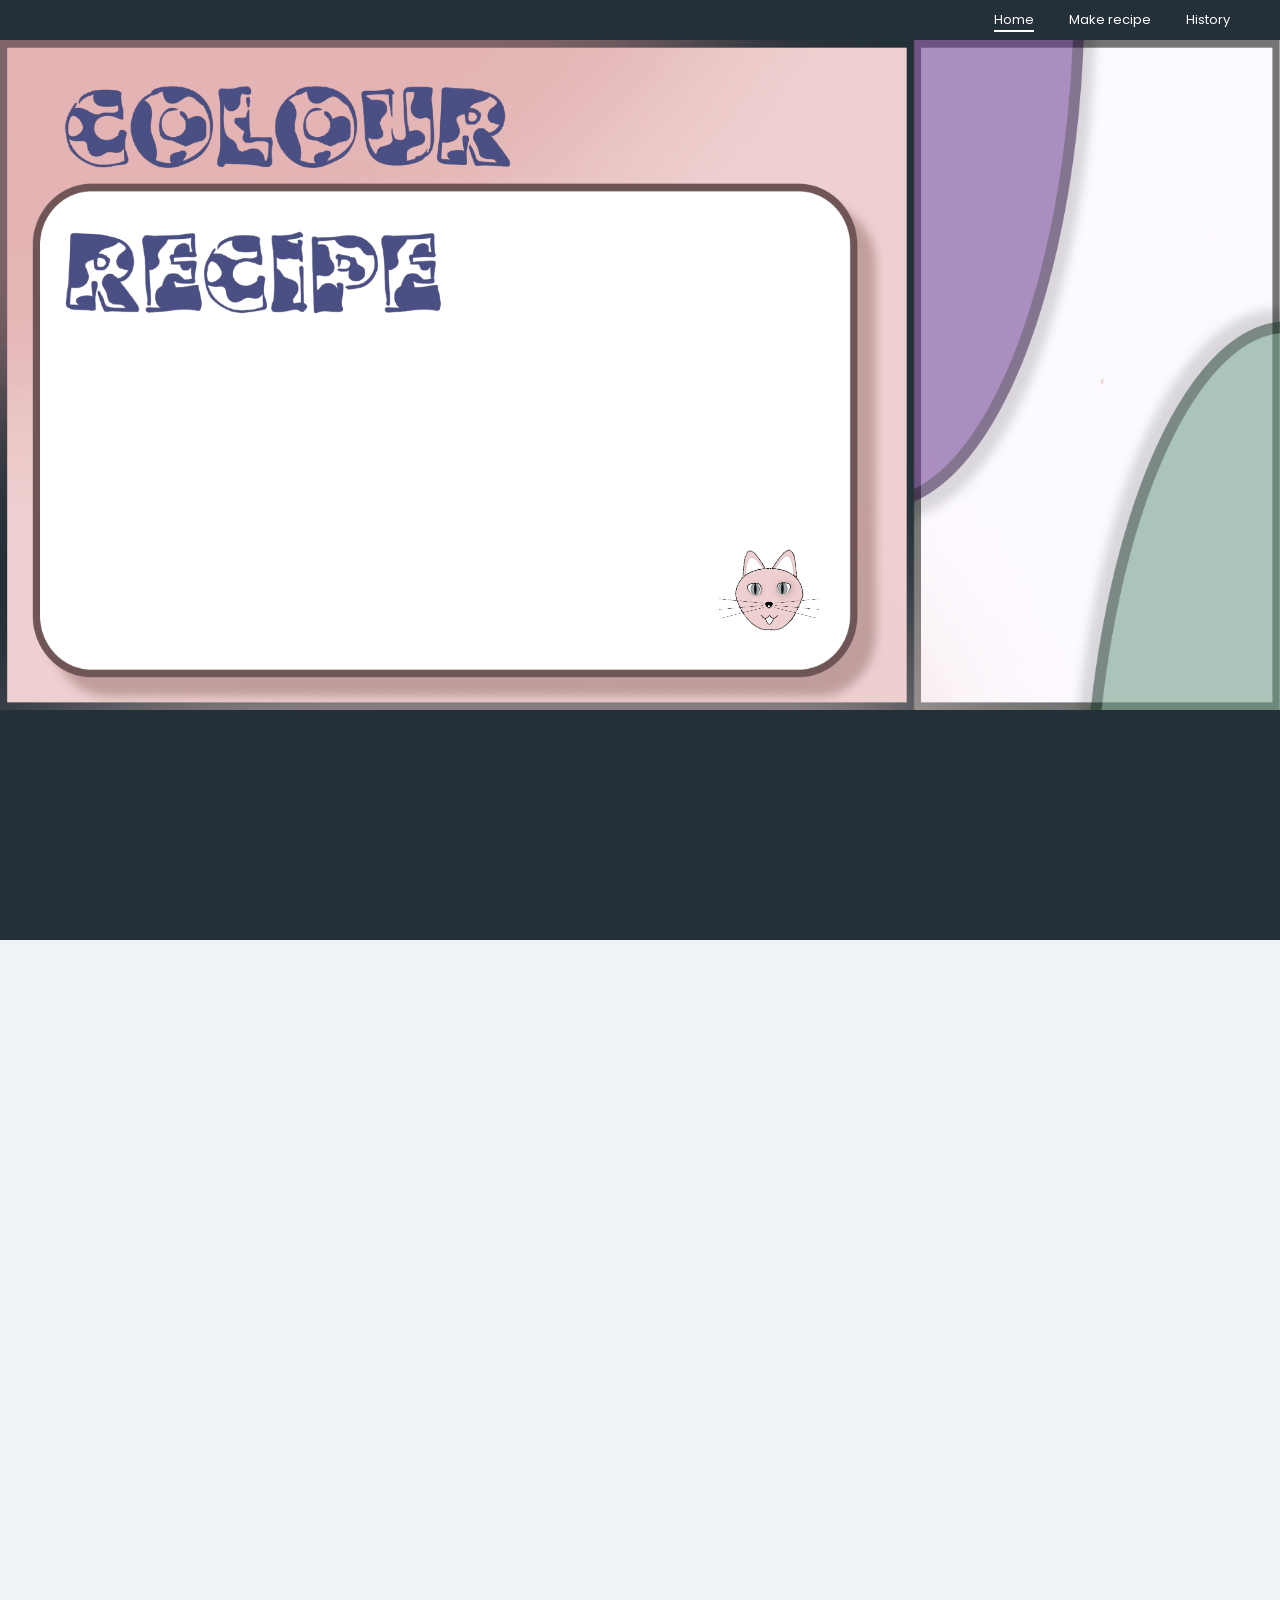
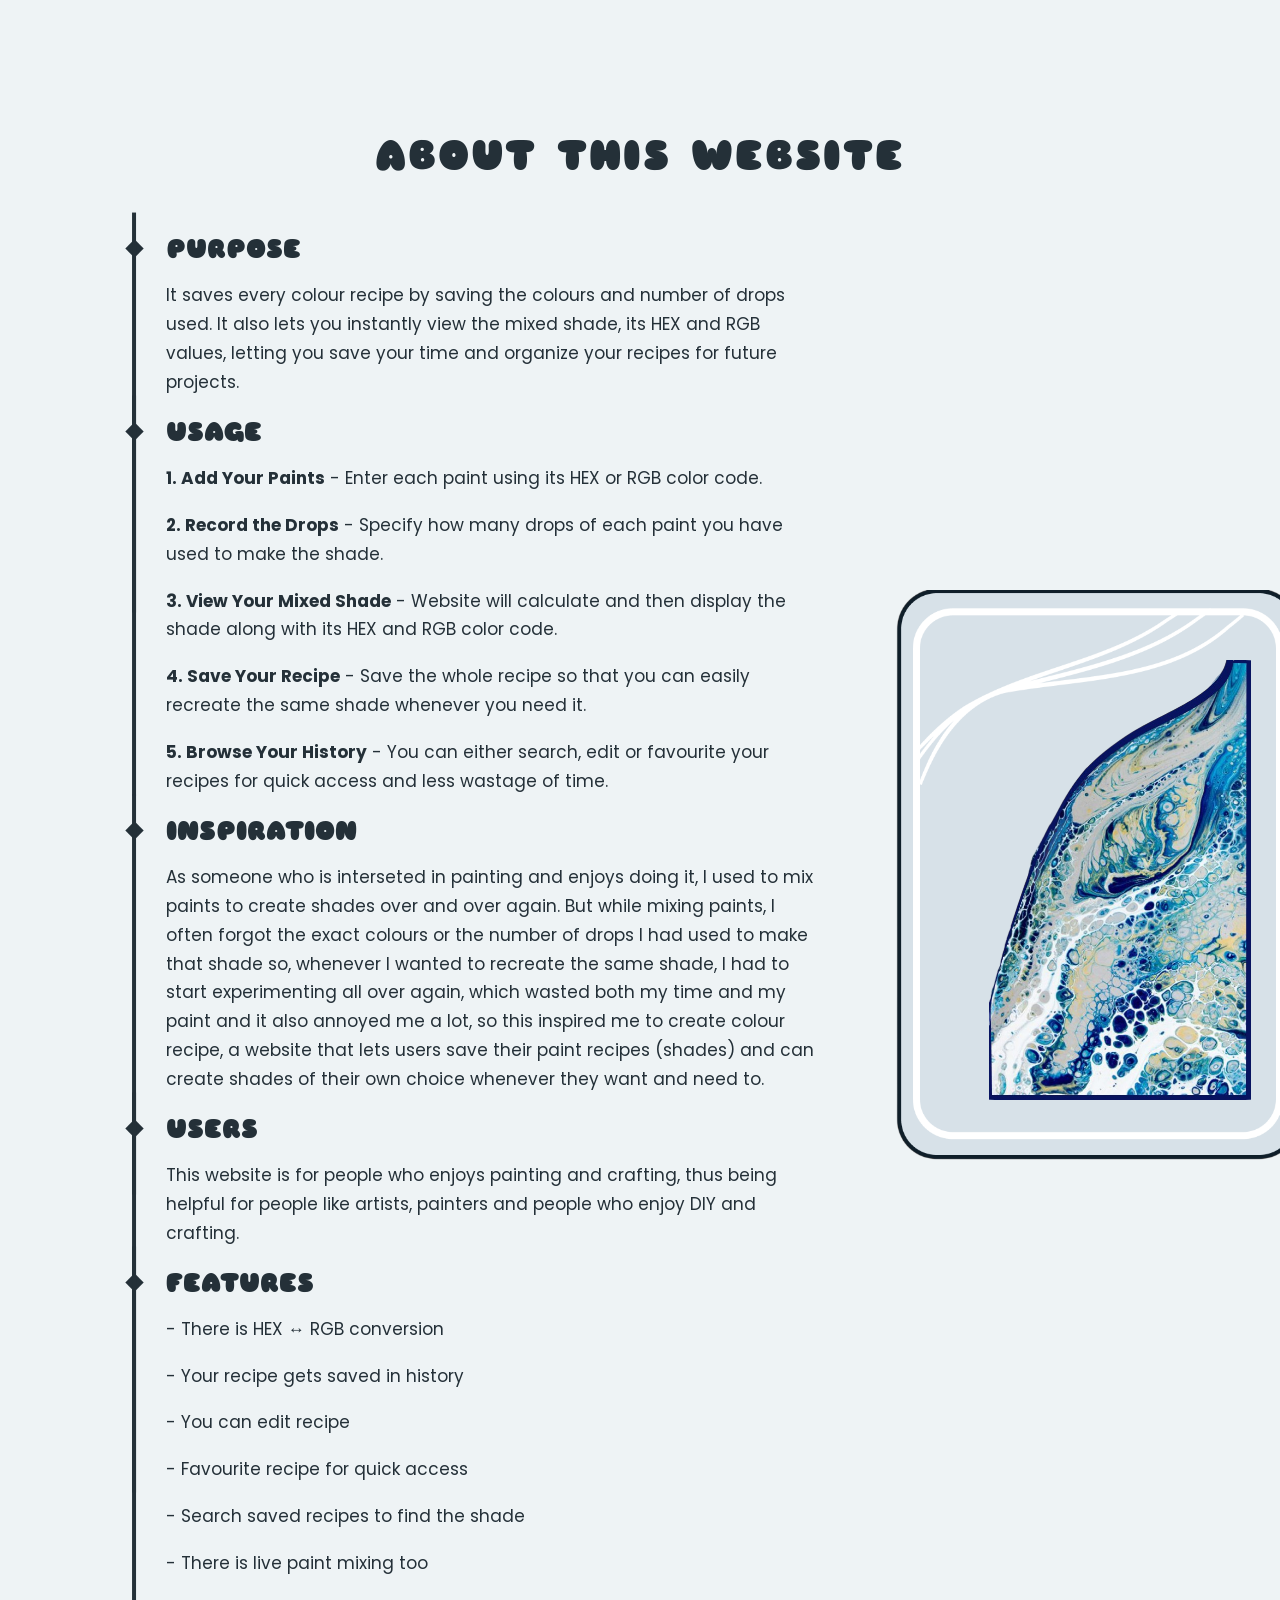
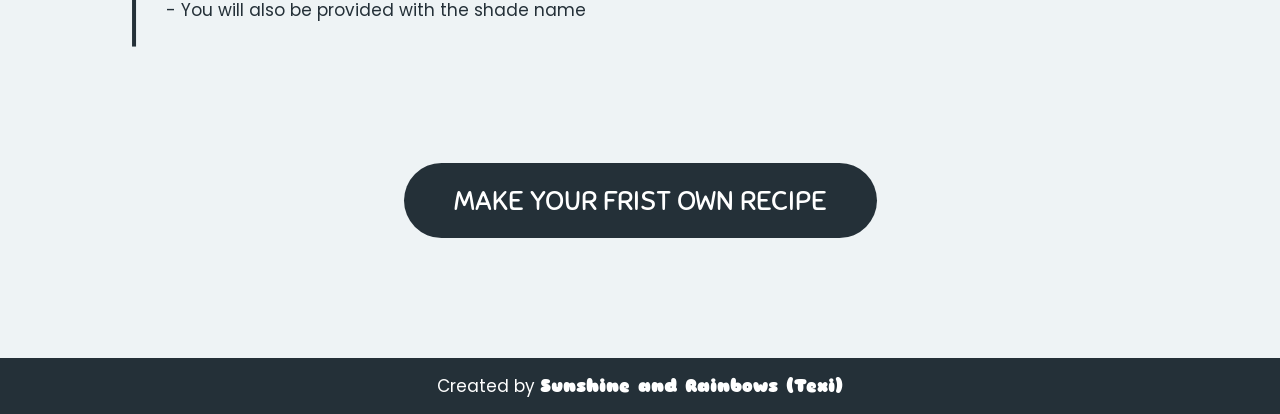
==== commit 262b003a: "Add painting display section with hover effects and fix font size in CSS" ====
--- a/index.html
+++ b/index.html
@@ -47,13 +47,24 @@
             <img src="images/cat.png"
             alt="cat"
             class="cat-image"
-            id="cat">
-
-            <audio id="meowSound" src="sounds/meow.mp3"></audio>
+            id="homeCat">
+
+            <audio id="homeMeow" src="sounds/meow.mp3"></audio>
 
             </div>
 
             <div class="divider"></div>
+
+            <div class="painting-display">
+
+                <img src="images/frame.png"
+                alt="Frame"
+                class="frame-image">
+
+                <img src="images/painting.png"
+                alt="Painting"
+                class="painting-image">
+            </div>
 
             <section class="about-section">
                 <h1>ABOUT THIS WEBSITE</h1>
--- a/style.css
+++ b/style.css
@@ -17,6 +17,7 @@
     display: flex;
     flex-direction:column;
     min-height:100vh;
+    background-color:#EEF3F5;
 }
 
 /* ---------- Navigation ---------- */
@@ -915,7 +916,7 @@
 
     font-family:"Poppins", sans-serif;
 
-    font-size:16x;
+    font-size:16px;
 
     outline:none;
 
@@ -1158,4 +1159,117 @@
 
     }
 
+}
+
+
+
+.recipe-wrapper{
+    position:absolute;
+    top:0;
+    left:0;
+    width:140px;
+    height:140px;
+
+    overflow:hidden;
+
+    z-index:5;
+
+}
+.recipe-container{
+    position:relative;
+    overflow:hidden;
+    z-index: 20;
+
+}
+
+
+
+
+.paw-button{
+    width:60px;
+    cursor:pointer;
+    position:absolute;
+    top:0px;
+    left:32px;
+    z-index:50;
+
+}
+
+
+.recipe-cat{
+    position:absolute;
+    width:110px;
+
+    left:160px;
+
+    top: -5px;
+
+    transform:translateY(110px);
+    transition:transform .45s ease;
+
+    pointer-events: none;
+    z-index:10;
+
+
+
+
+}
+
+
+.recipe-area{
+    position: relative;
+    width: 65%;
+    margin: auto;
+}
+
+
+
+.painting-display{
+    position: relative;
+    width: 450px;
+    top: 1250px;
+    right: -880px;
+    overflow:visible;
+
+}
+
+.painting-display:hover .frame-image{
+
+    filter: drop-shadow(0 18px 30px rgba(0,0,0,0.35));
+}
+
+
+.frame-image{
+    width: 100%;
+    display: block;
+    position: relative;
+    z-index: 1;
+    border-radius:30px;
+
+    transition: transform 0.35s ease,
+    filter 0.35s ease;
+
+}
+
+
+
+.painting-image{
+    position: absolute;
+    top: 70px;
+    left: 20px;
+
+    width:440px;
+    height: 440px;
+
+    object-fit: contain;
+    z-index:2;
+    border-radius:95px;
+    transition:transform .4s ease;
+
+
+}
+
+
+.painting-image:hover{
+    transform:scale(1.05) rotate(-2deg);
 }
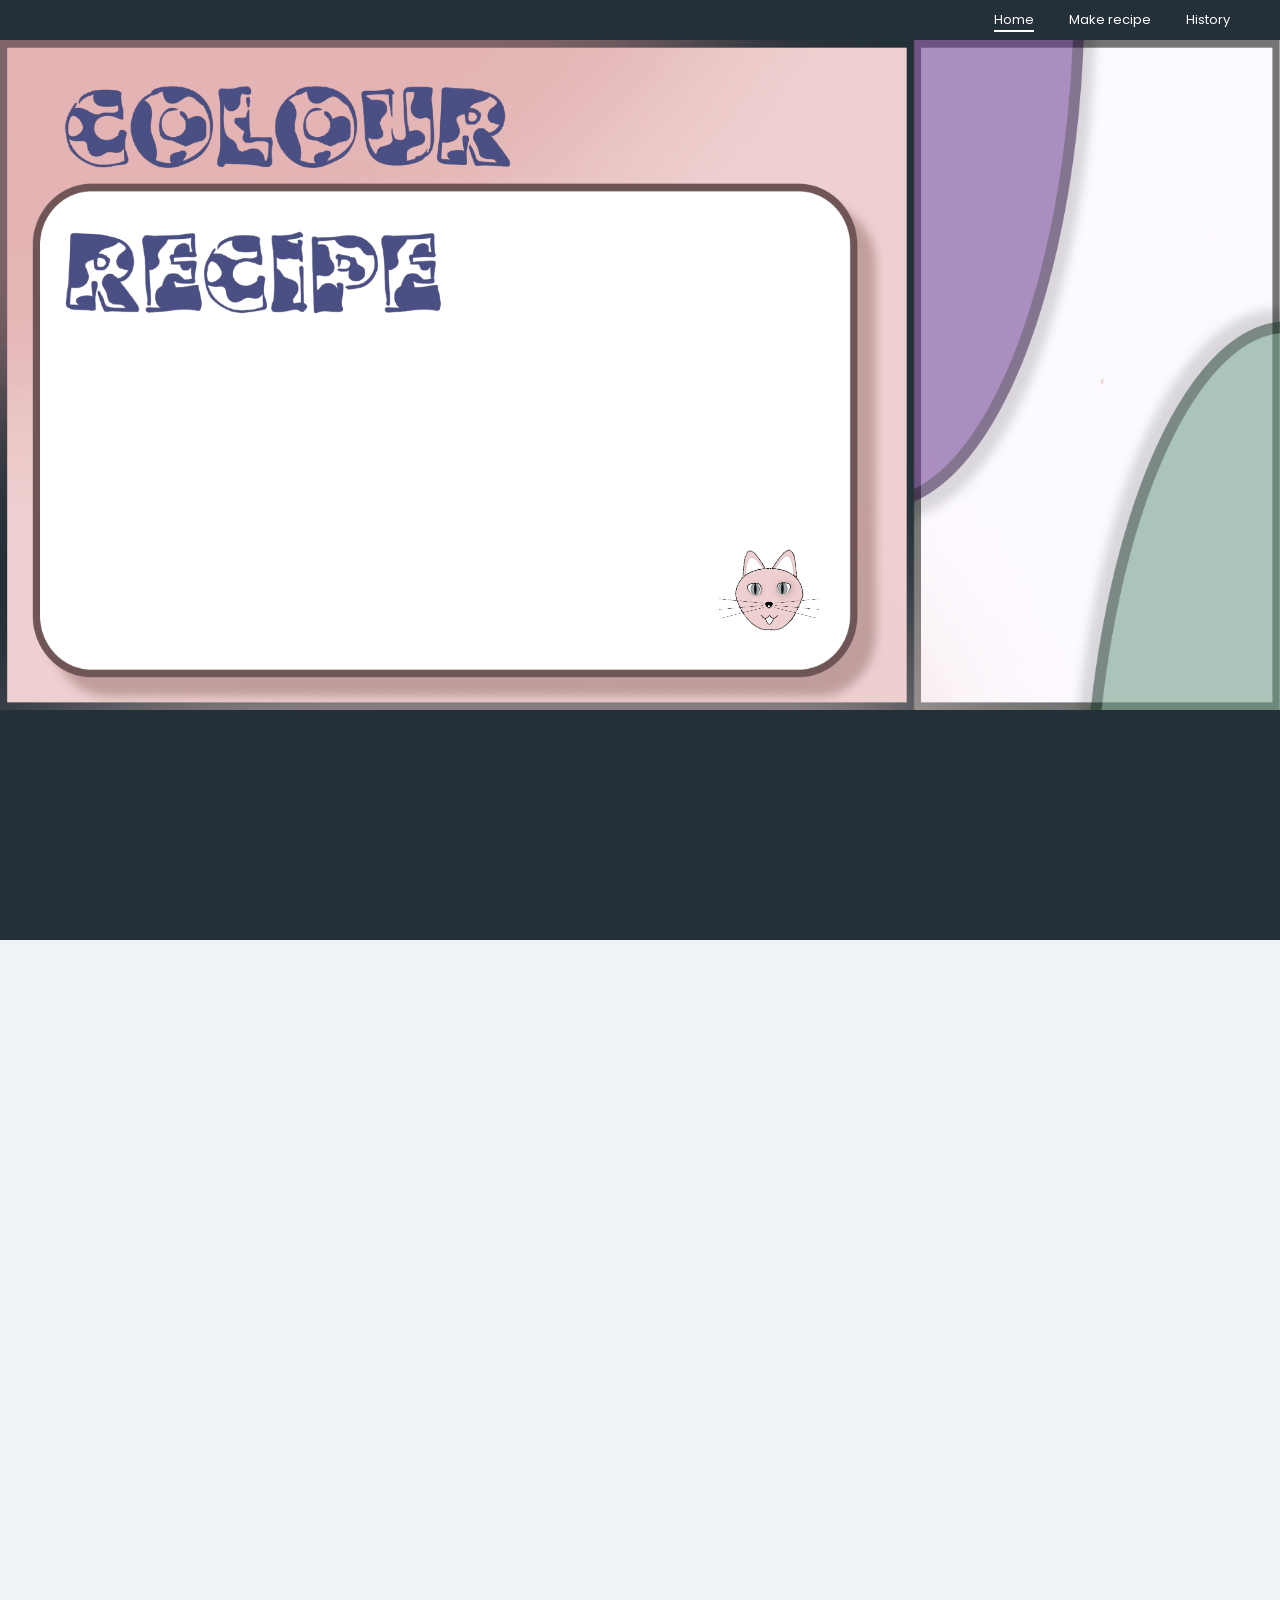
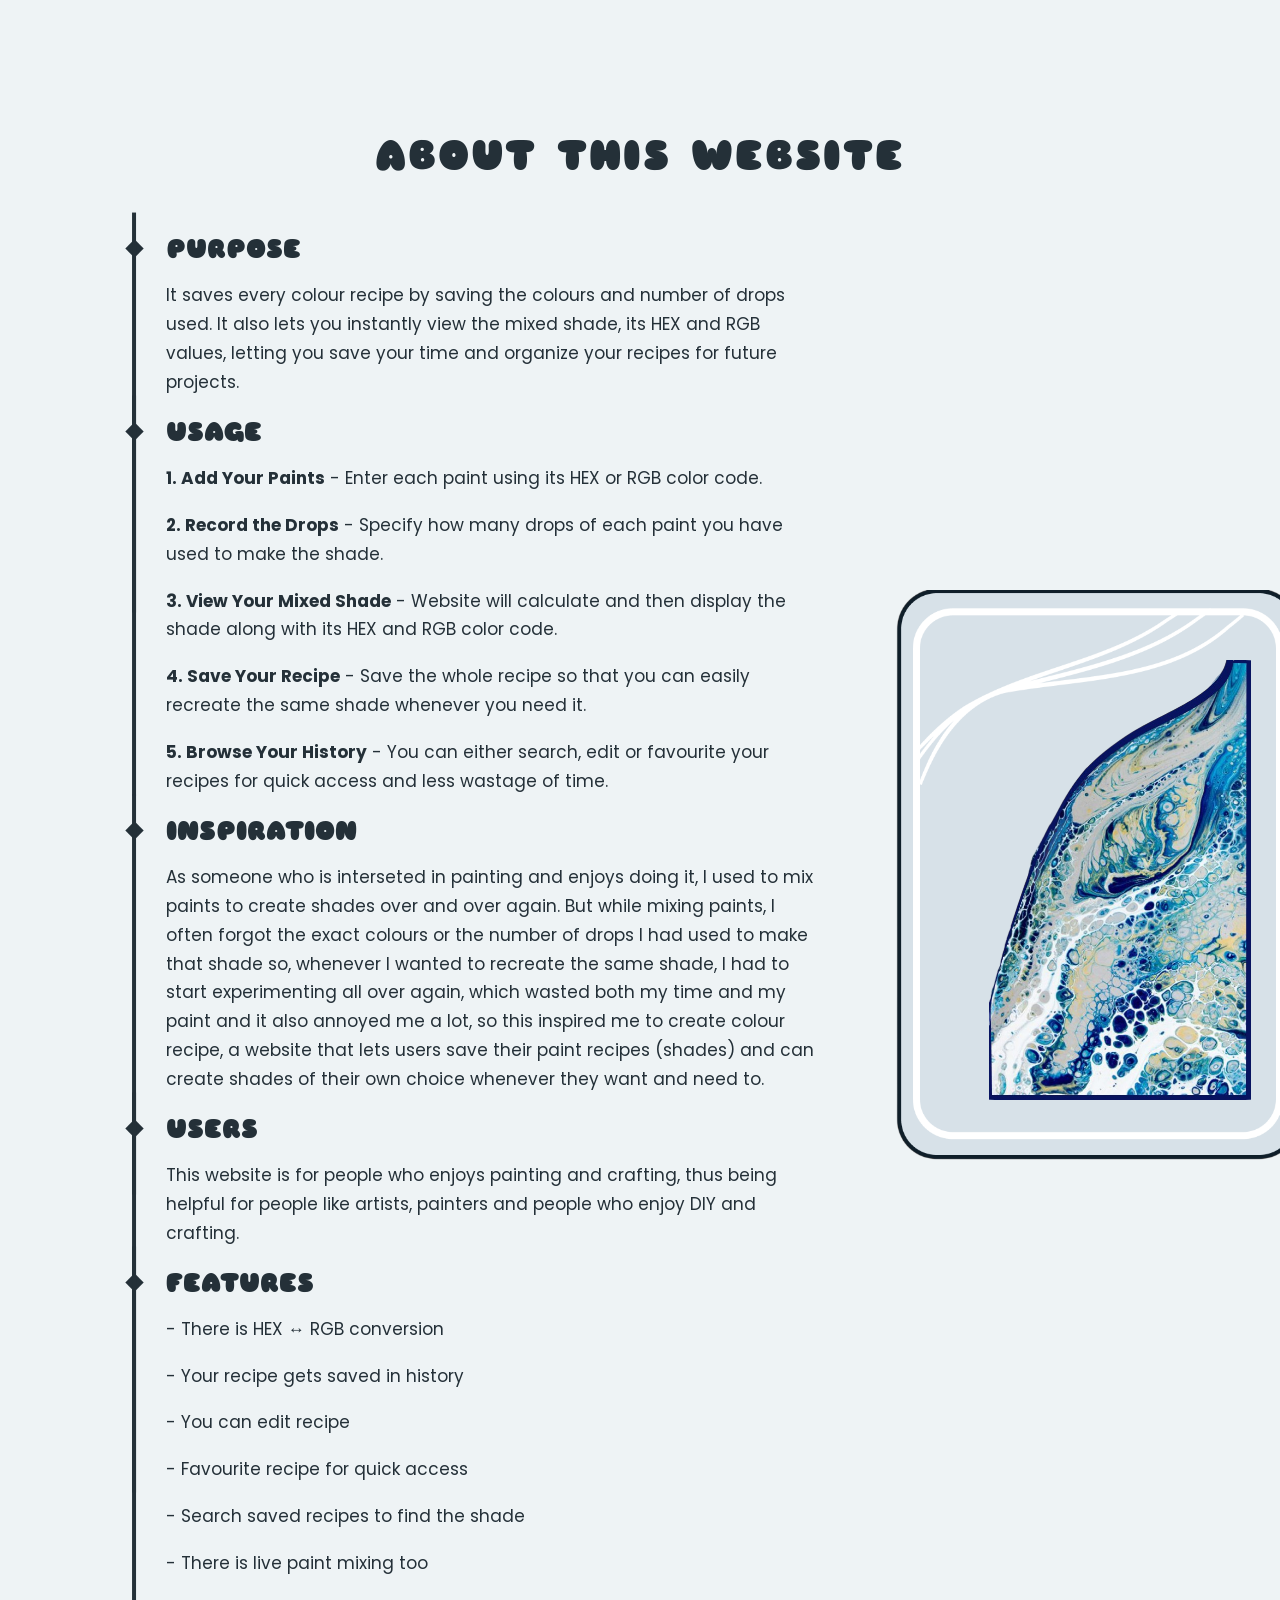
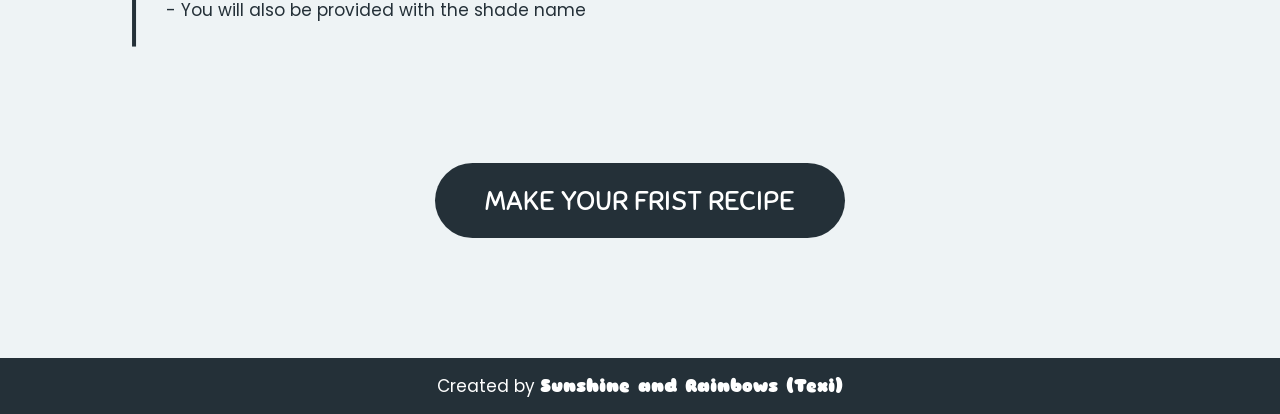
==== commit 6b43f4c1: "Fix typo in recipe button text only took 1m" ====
--- a/index.html
+++ b/index.html
@@ -187,7 +187,7 @@
 
     <a href="pages/recipe.html" class="recipe-btn">
 
-        MAKE YOUR FRIST OWN RECIPE
+        MAKE YOUR FRIST RECIPE
     </a>
 
 
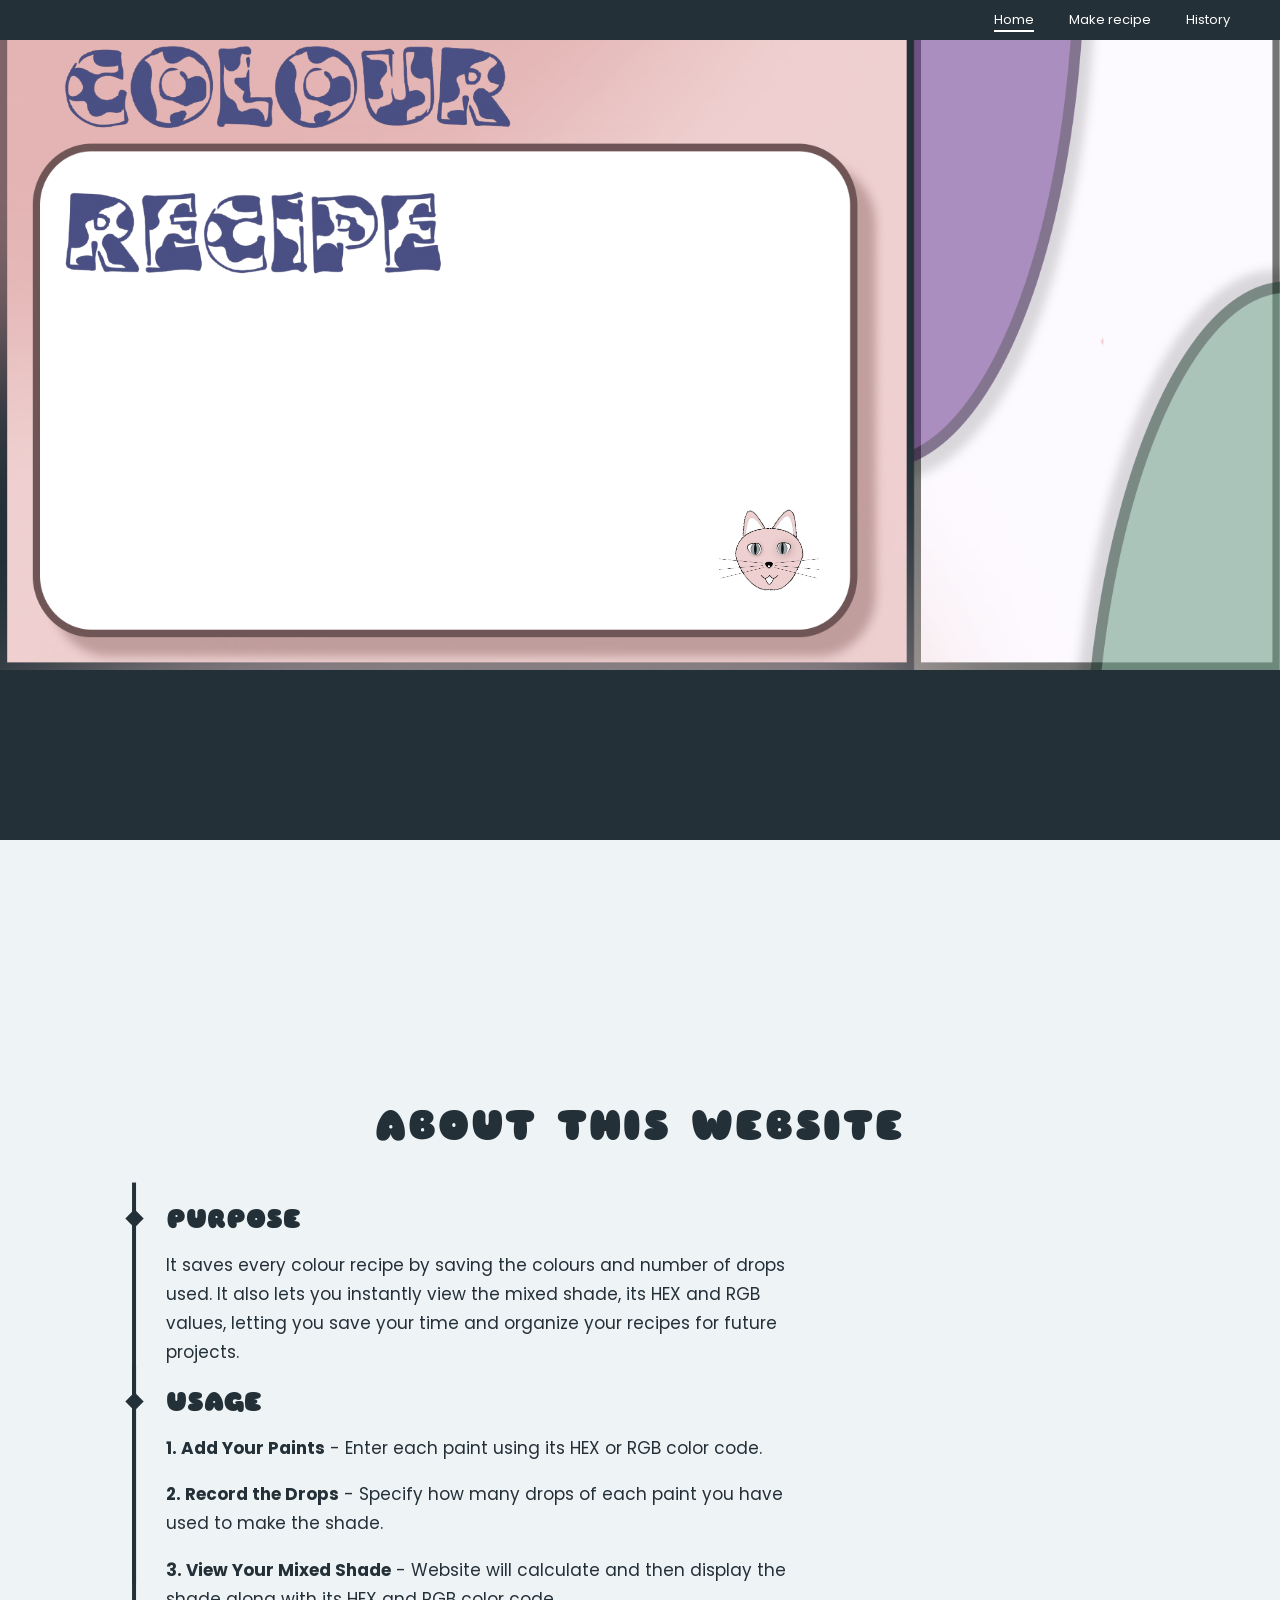
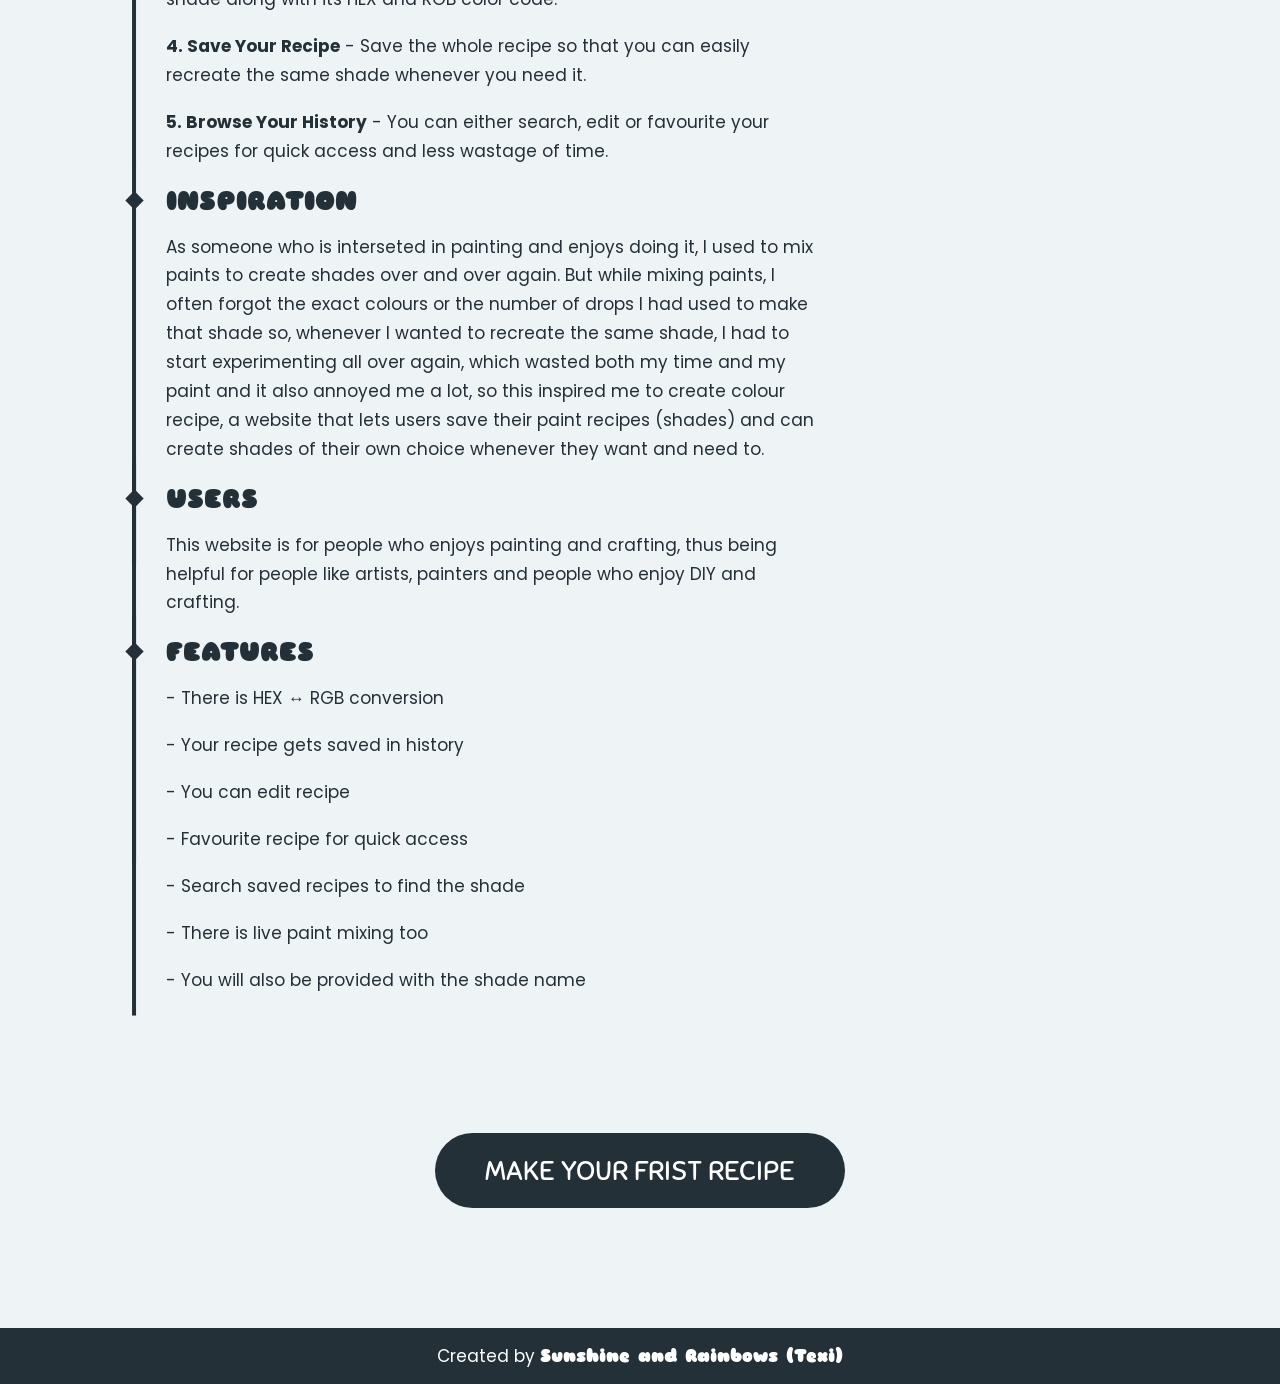
==== commit e8cf8f20: "Refactor layout and styling for painting display section" ====
--- a/index.html
+++ b/index.html
@@ -55,6 +55,8 @@
 
             <div class="divider"></div>
 
+            
+
             <div class="painting-display">
 
                 <img src="images/frame.png"
@@ -65,6 +67,7 @@
                 alt="Painting"
                 class="painting-image">
             </div>
+            
 
             <section class="about-section">
                 <h1>ABOUT THIS WEBSITE</h1>
--- a/style.css
+++ b/style.css
@@ -104,7 +104,7 @@
 
 main{
 
-    padding-top:40px;
+    padding-top:0px;
 }
 
 .hero-image{
@@ -119,13 +119,13 @@
 
     width:100%;
     background: #243038;
-    padding: 60px 0;
-    ;
+    padding: 0px 0;
+    
 }
 
 .how-to-use{
 
-    width:80%;
+    width:0%;
     margin:0 auto;
     color:white;
 
@@ -150,14 +150,14 @@
 .divider{
 
     width:100%;
-    height:230px;
+    height:170px;
     background: #243038;
 }
 
 
 .about-section{
 
-    margin-top: 200px;
+    margin-top: 260px;
     text-align: center;
 }
 
@@ -171,6 +171,7 @@
     text-transform: uppercase;
     font-weight: normal;
     font-weight: 800;
+    margin-top: 0px;
 }
 
 
@@ -1225,7 +1226,7 @@
 
 
 .painting-display{
-    position: relative;
+    position: absolute;
     width: 450px;
     top: 1250px;
     right: -880px;
